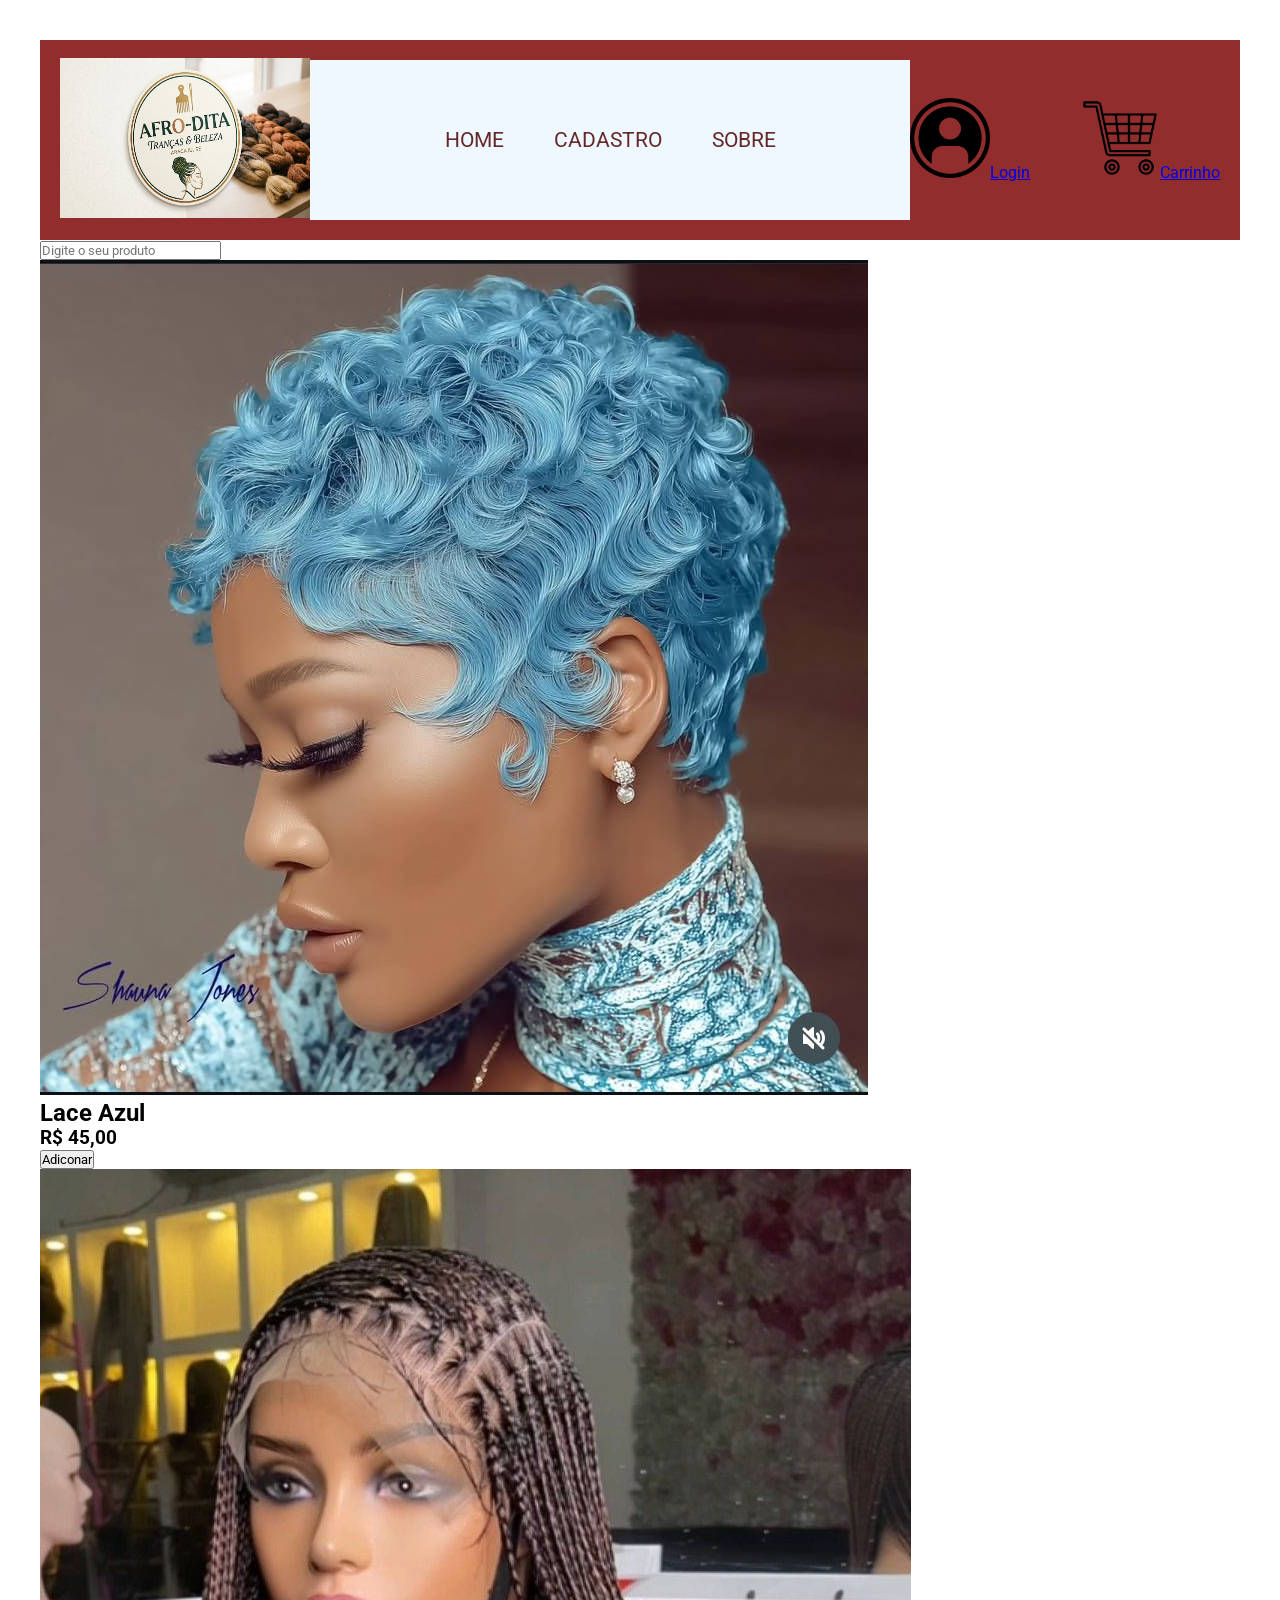
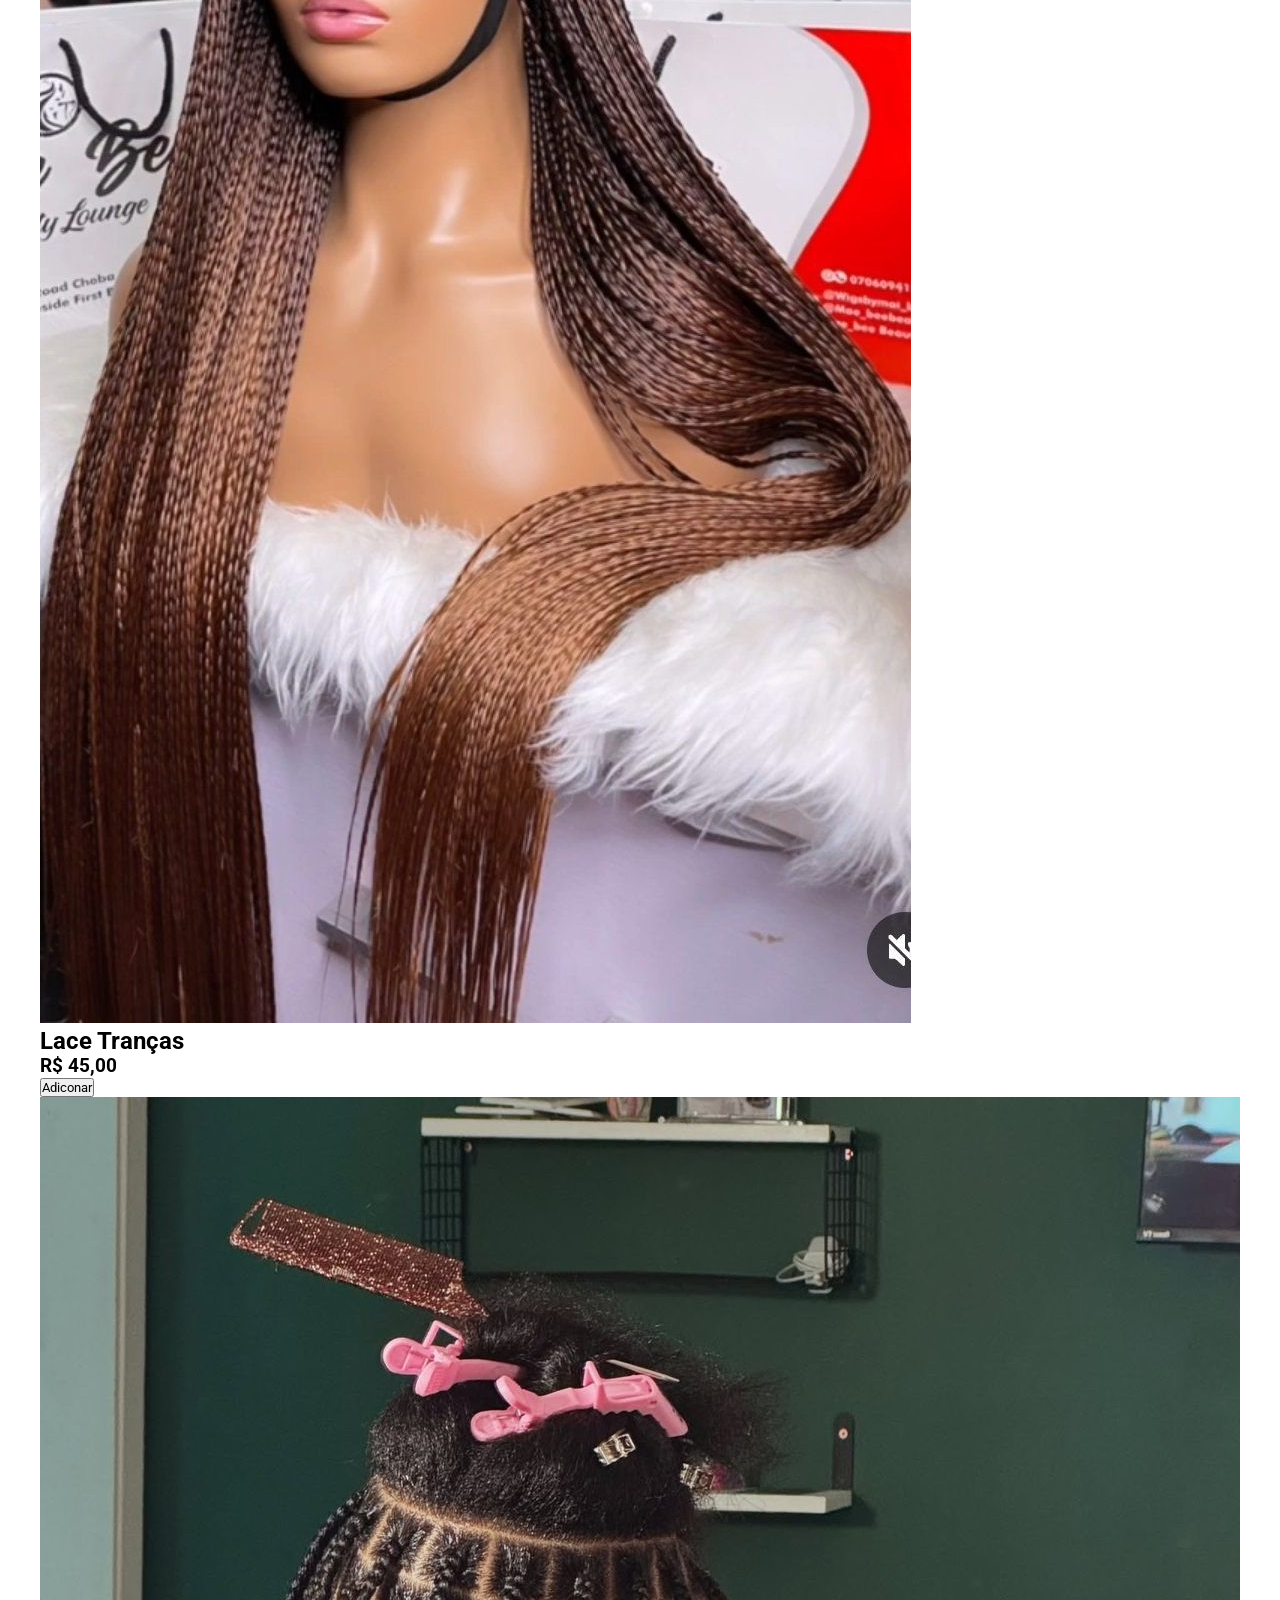
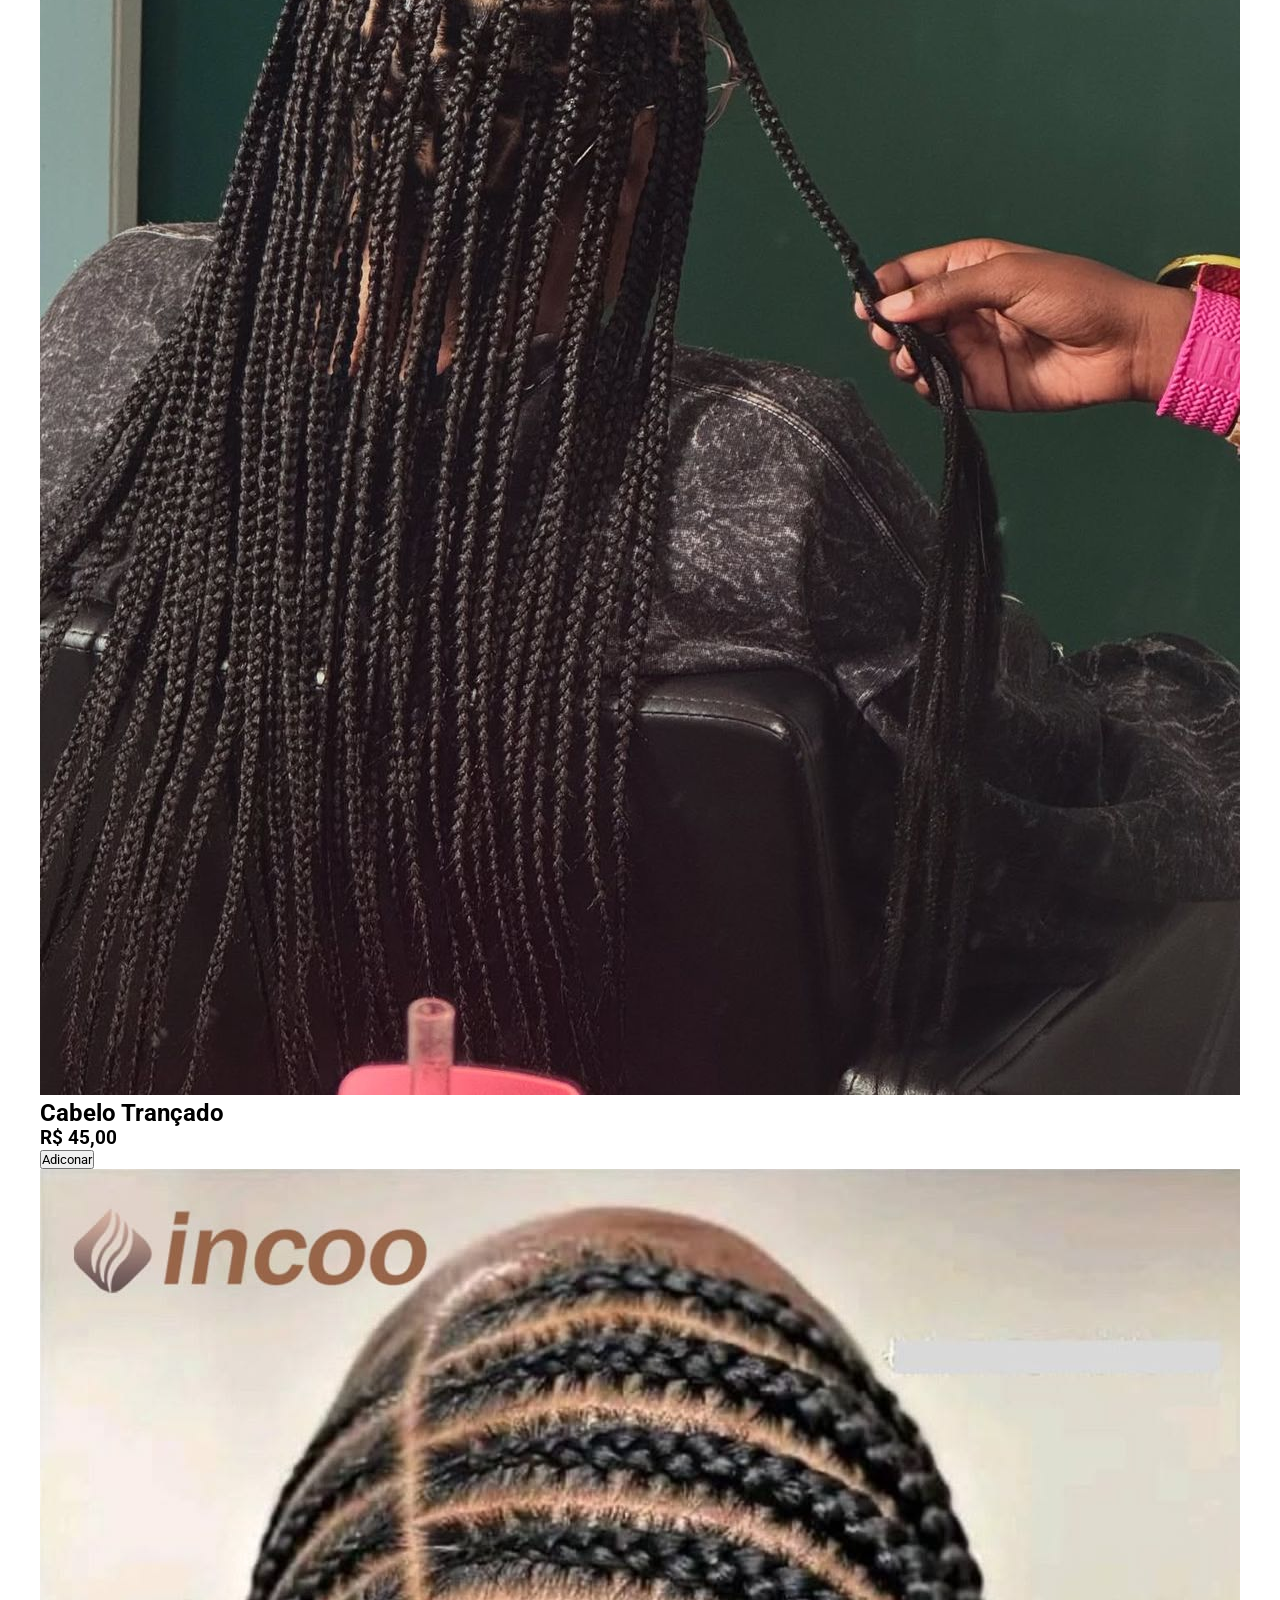
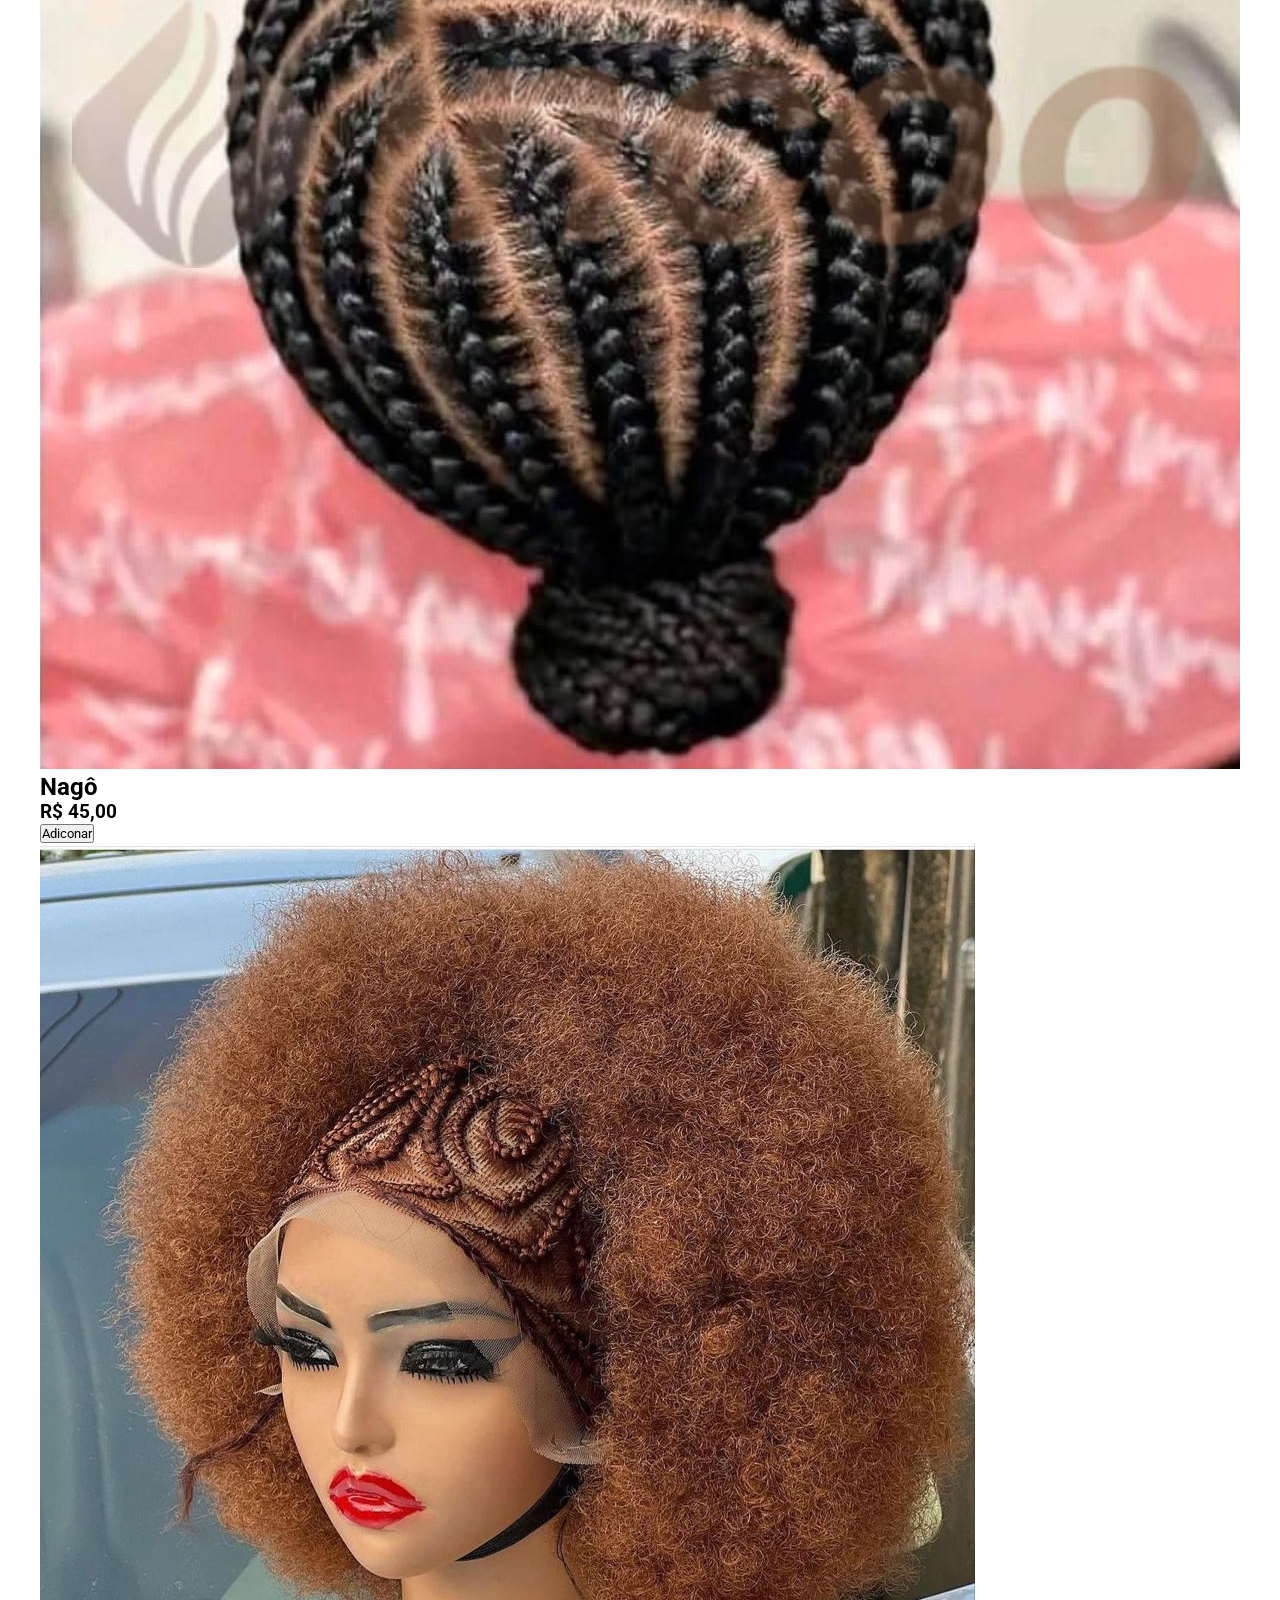
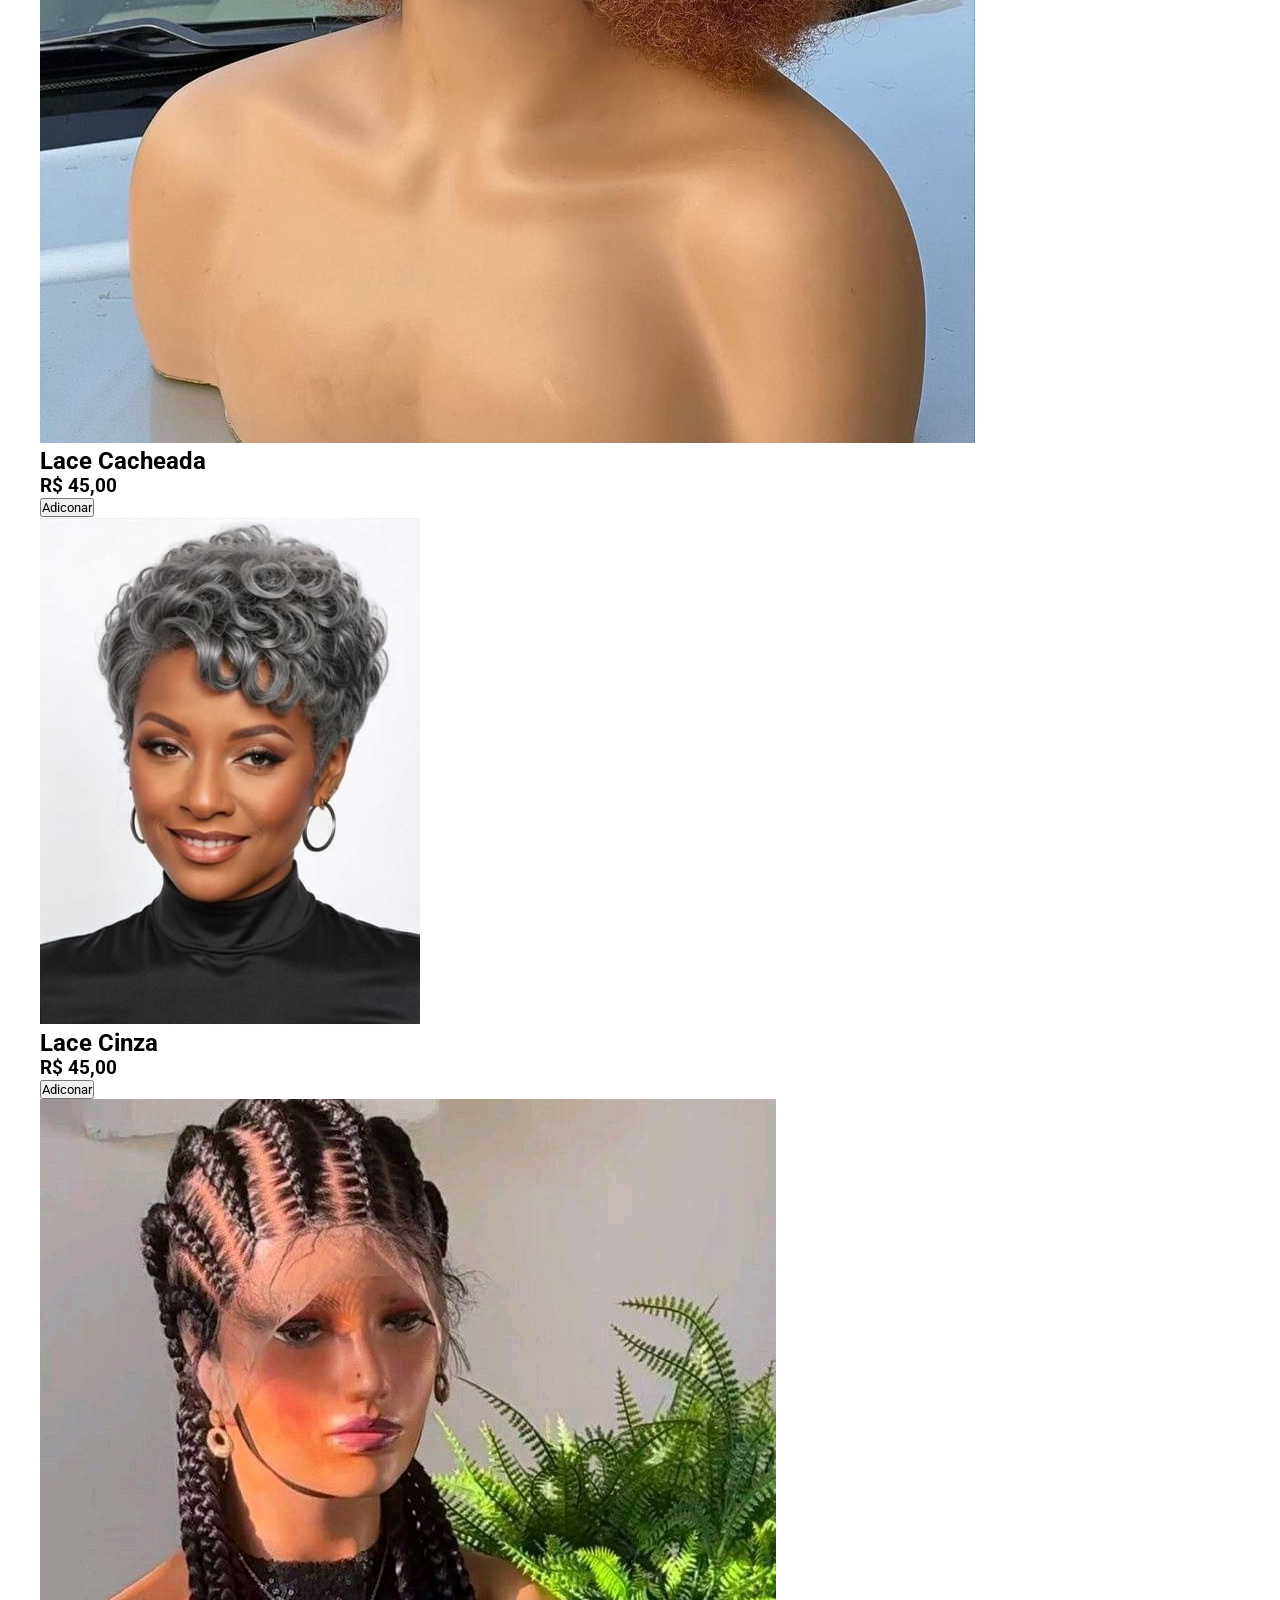
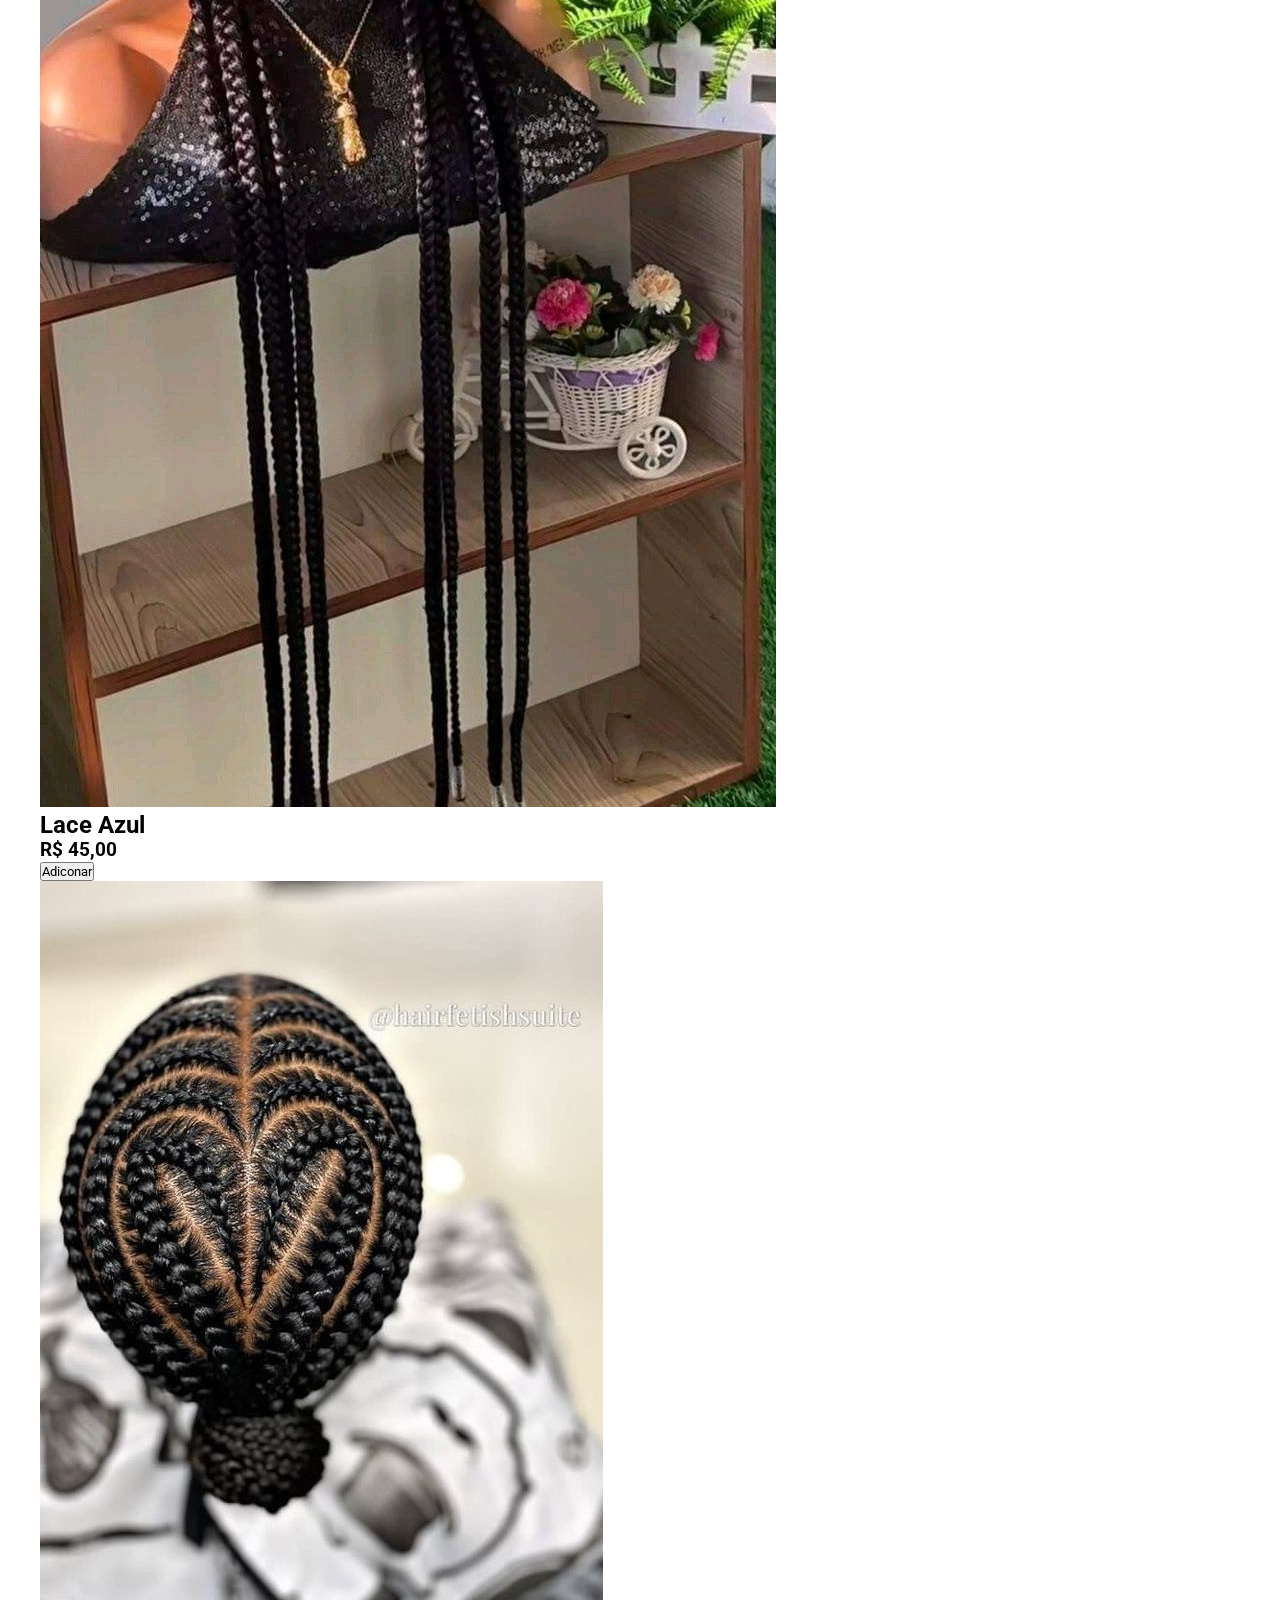
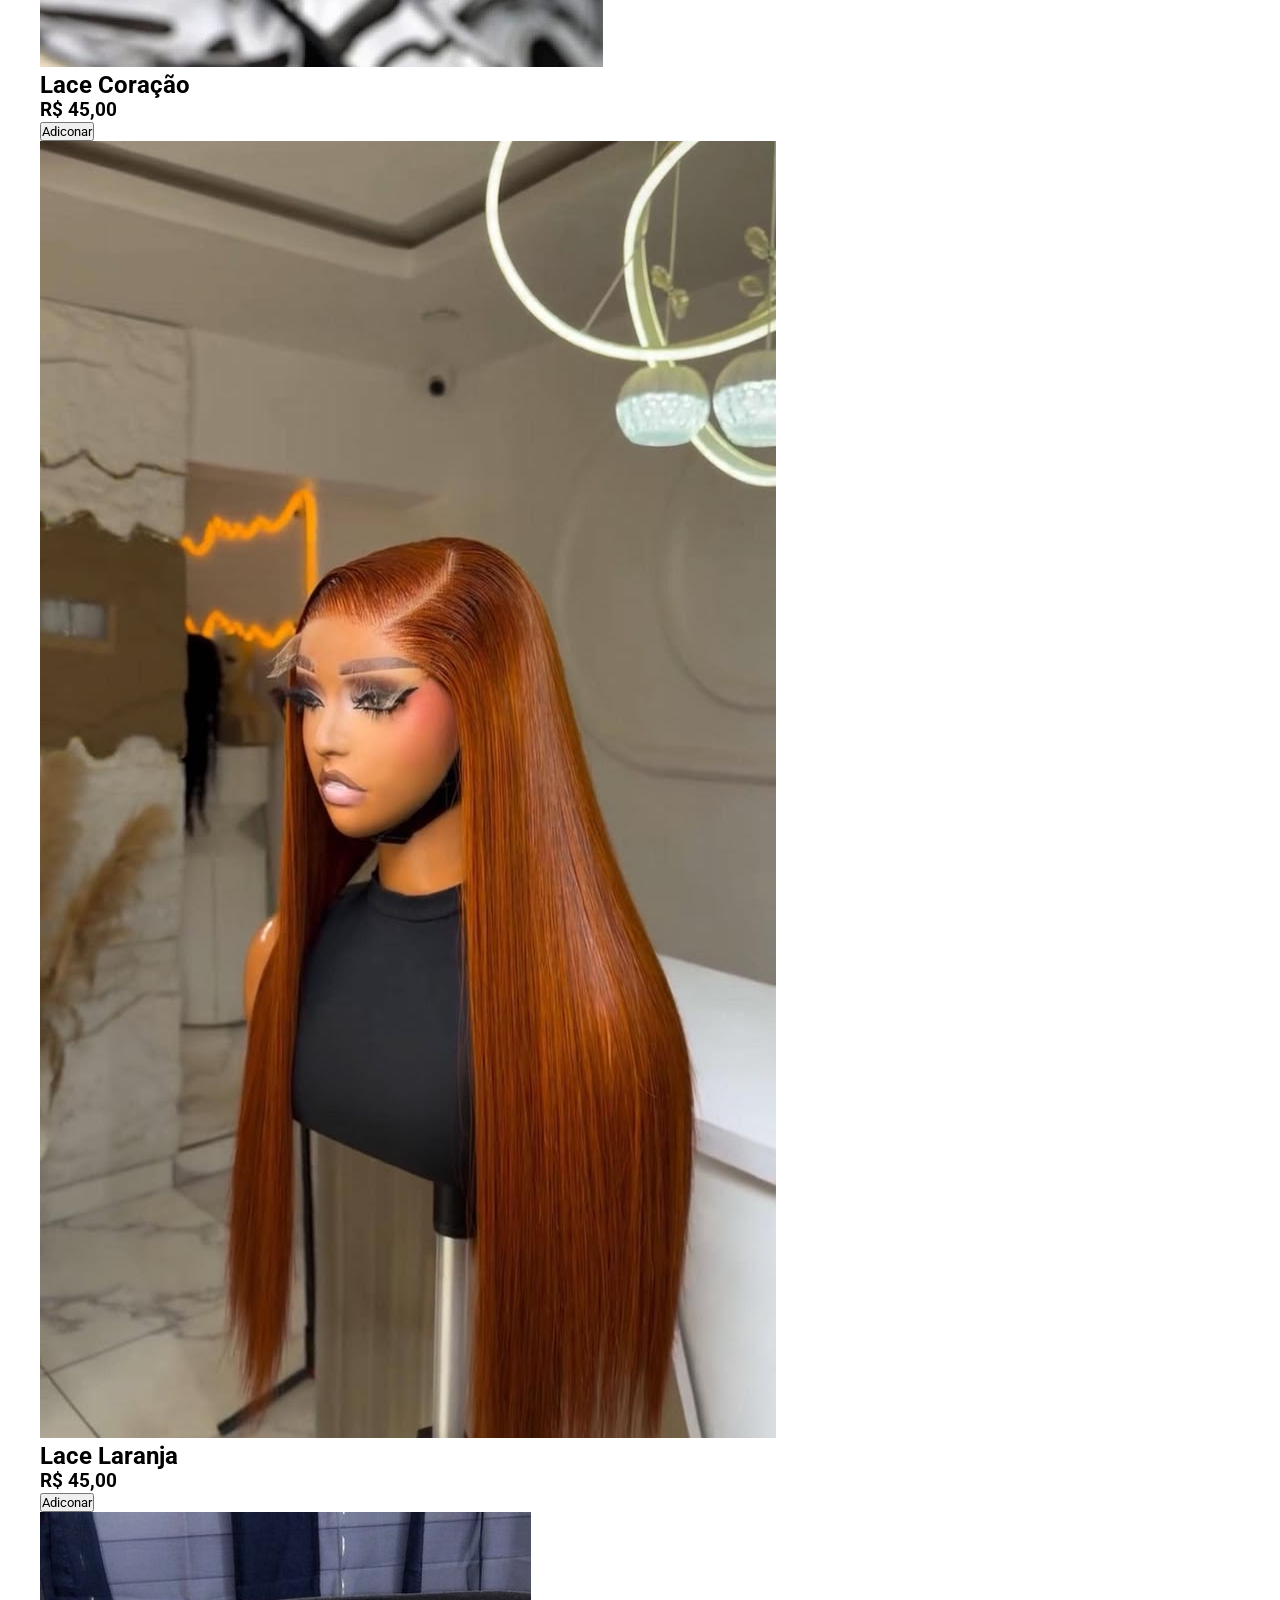
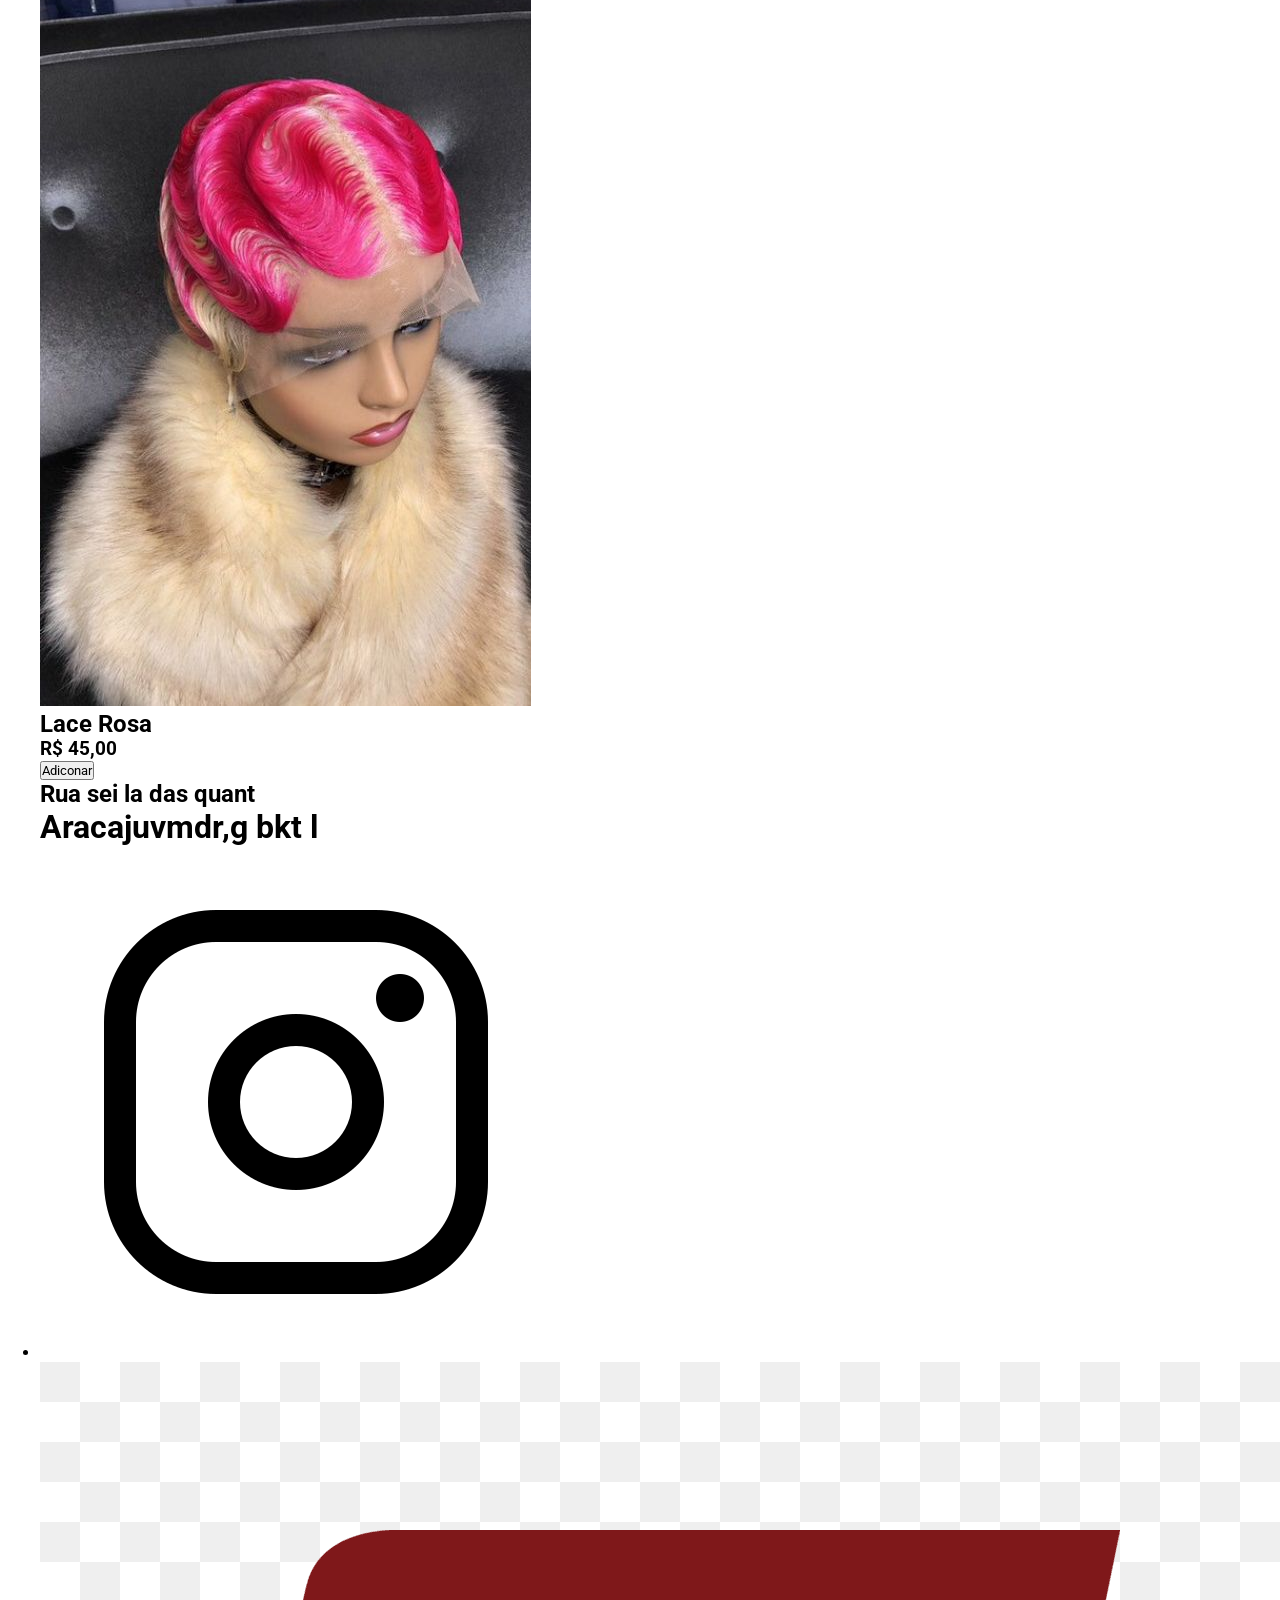
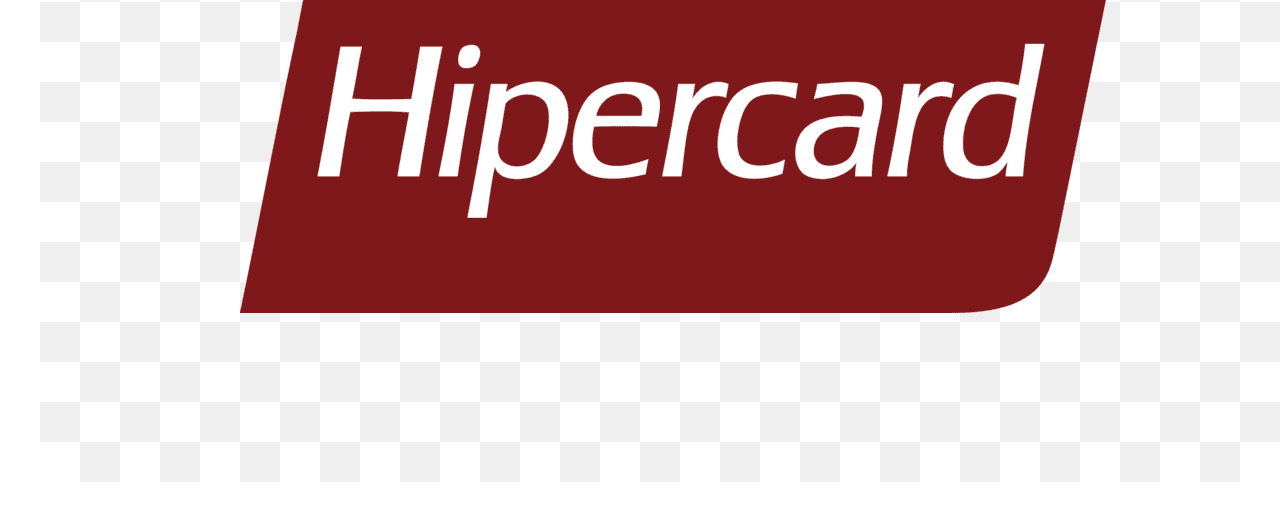
==== index.html @ ccd0b3cb "Atualizado" ====
<!DOCTYPE html>
<html lang="pt-br">

<head>
    <meta charset="UTF-8">
    <meta name="viewport" content="width=device-width, initial-scale=1.0">
    <title>Loja Virtual</title>
    <link rel="shortcut icon" href="imagens/icones/favicon.ico" type="image/x-icon">
    <link rel="stylesheet" href="css/style_estrutura.css">
</head>

<body>
    <main id="geral">
        <header id="cabecalho">
            <div id="logo">
                <a href="index.html">
                    <img src="imagens/icones/logo.certa.jpg" alt="logo">
                </a>
            </div>

            <nav id="menu">
                <ul>

                    <li><a href="paginas/cadastro.html" class="link_menu"> Home</a></li>
                    <li><a href="paginas/cadastro.html" class="link_menu"> Cadastro</a></li>
                    <li><a href="paginas/sobre.html" class="link_menu"> Sobre</a></li>

                </ul>
            </nav>

            <div id="div-icones">
                <ul>
                    <li><a href="/paginas/login.html" class="link_icone"><img src="imagens/icones/login.png"
                                alt="">Login</a></li>
                    <li><a href="/paginas/carrinho.html" class="link_icone"><img src="imagens/icones/carrinho.png"
                                alt="">Carrinho</a></li>
                </ul>
            </div>
        </header>

        <section id="pesquisa">
            <input type="text" name="pesquisa" id="pesquisa" placeholder="Digite o seu produto">
        </section>

        <section id="cards">
            <div id="card">
                <img src="imagens/blueOne.jpg" alt="Lace Azul" class="img_card">

                <h2 class="tito_card">Lace Azul</h2>

                <h3 class="valor_card">
                    R$ 45,00
                </h3>

                <button class="btn_card">Adiconar</button>

            </div>

            <div id="card">
                <img src="imagens/braidOne.jpg" alt="Lace Tranças" class="img_card">

                <h2 class="tito_card">Lace Tranças</h2>

                <h3 class="valor_card">
                    R$ 45,00
                </h3>

                <button class="btn_card">Adiconar</button>

            </div>

            <div id="card">
                <img src="imagens/CabeloTrancado.jpg" alt="Cabelo Trançado" class="img_card">

                <h2 class="tito_card">Cabelo Trançado</h2>

                <h3 class="valor_card">
                    R$ 45,00
                </h3>

                <button class="btn_card">Adiconar</button>

            </div>

            <div id="card">
                <img src="imagens/cornrow.jpg" alt="Nagô" class="img_card">

                <h2 class="tito_card">Nagô</h2>

                <h3 class="valor_card">
                    R$ 45,00
                </h3>

                <button class="btn_card">Adiconar</button>

            </div>

            <div id="card">
                <img src="imagens/curlyOne.jpg" alt="Lace Cacheada" class="img_card">

                <h2 class="tito_card">Lace Cacheada</h2>

                <h3 class="valor_card">
                    R$ 45,00
                </h3>

                <button class="btn_card">Adiconar</button>

            </div>

            <div id="card">
                <img src="imagens/greyOne.jpg" alt="Lace Verde" class="img_card">

                <h2 class="tito_card">Lace Cinza</h2>

                <h3 class="valor_card">
                    R$ 45,00
                </h3>

                <button class="btn_card">Adiconar</button>

            </div>

            <div id="card">
                <img src="imagens/HairStyleOne.jpg" alt="Lace Penteado" class="img_card">

                <h2 class="tito_card">Lace Azul</h2>

                <h3 class="valor_card">
                    R$ 45,00
                </h3>

                <button class="btn_card">Adiconar</button>

            </div>

            <div id="card">
                <img src="imagens/heart.jpg" alt="Lace Coração" class="img_card">

                <h2 class="tito_card">Lace Coração</h2>

                <h3 class="valor_card">
                    R$ 45,00
                </h3>

                <button class="btn_card">Adiconar</button>

            </div>

            <div id="card">
                <img src="imagens/orangeOne.jpg" alt="Lace Laranja" class="img_card">

                <h2 class="tito_card">Lace Laranja</h2>

                <h3 class="valor_card">
                    R$ 45,00
                </h3>

                <button class="btn_card">Adiconar</button>

            </div>

            <div id="card">
                <img src="imagens/pinkOne.jpg" alt="Lace Rosa" class="img_card">

                <h2 class="tito_card">Lace Rosa</h2>

                <h3 class="valor_card">
                    R$ 45,00
                </h3>

                <button class="btn_card">Adiconar</button>

            </div>
        </section>

        <footer id="rodape">
            <div id="dadosloja">
                <h2>Rua sei la das quant</h2>
                <h1>Aracajuvmdr,g bkt l</h1>
            </div>

            <div id="icones-sociais">
                <ul>
                    <li><a href="https://www.instagram.com/"></a><img src="imagens/icones/instagram.png"
                            alt="ícone instagram"></li>

                </ul>
            </div>

            <div id="div-cartoes">
                <img src="imagens/icones/hipercard.png" alt="Hipercard">
            </div>

        </footer>
    </main>
</body>

</html>
---- css/style_estrutura.css ----
@import url('https://fonts.googleapis.com/css2?family=Roboto:ital,wght@0,100..900;1,100..900&display=swap');


*{
    margin: 0px;
    padding: 0px;
    box-sizing: border-box;
    font-family: roboto;
}

:root{
    --cor_principal: #912d2d;
    --cor_botao_01: #ffe4cb;
    --cor_lnk_menu: #642929;
    --cor_rosa: #ff1b60;
}

#geral{
    margin: 20px;
    padding: 20px;

}

#cabecalho{
    width: 100%;
    height: 200px;
    background-color: var(--cor_principal);
    padding: 5px;
    display: flex;
    justify-content: center;
    align-items: center;
}
#logo img{
    width: 250px;
    height: 160px;
}

#menu{
    background-color: aliceblue;
    width: 600px;
    height: 160px;
    display: flex;
    align-items: center;
    justify-content: center;
}
/*CONFIGURANDO OS LI DO UL DO
 CABEÇALHO NA HORIZONTAL*/
#cabecalho ul {
    display: flex;
    list-style: none;
    gap: 50px;
}

/*CONFIGURANDO OS TAMANHOS DOS ÍCONES*/
#div-icones img{
    width: 80px;
    height: 80px;
}

/*FORMATANDO OS MENUS*/
#menu a:link{
    font-size: 1.3em;
    text-transform: uppercase;
    text-decoration: none;
    color: var(--cor_lnk_menu);

}

#menu a:visited{
    font-size: 1.3em;
    text-transform: uppercase;
    text-decoration: none;
    color: var(--cor_lnk_menu);

}

#menu a:hover{
    font-size: 1.3em;
    text-transform: uppercase ;
    text-decoration: none;
    color: var(--cor_botao_01);
}

#menu a:active{
    font-size: 1.3em;
    text-transform: uppercase ;
    text-decoration: none;
    color: var(--cor_rosa);
}
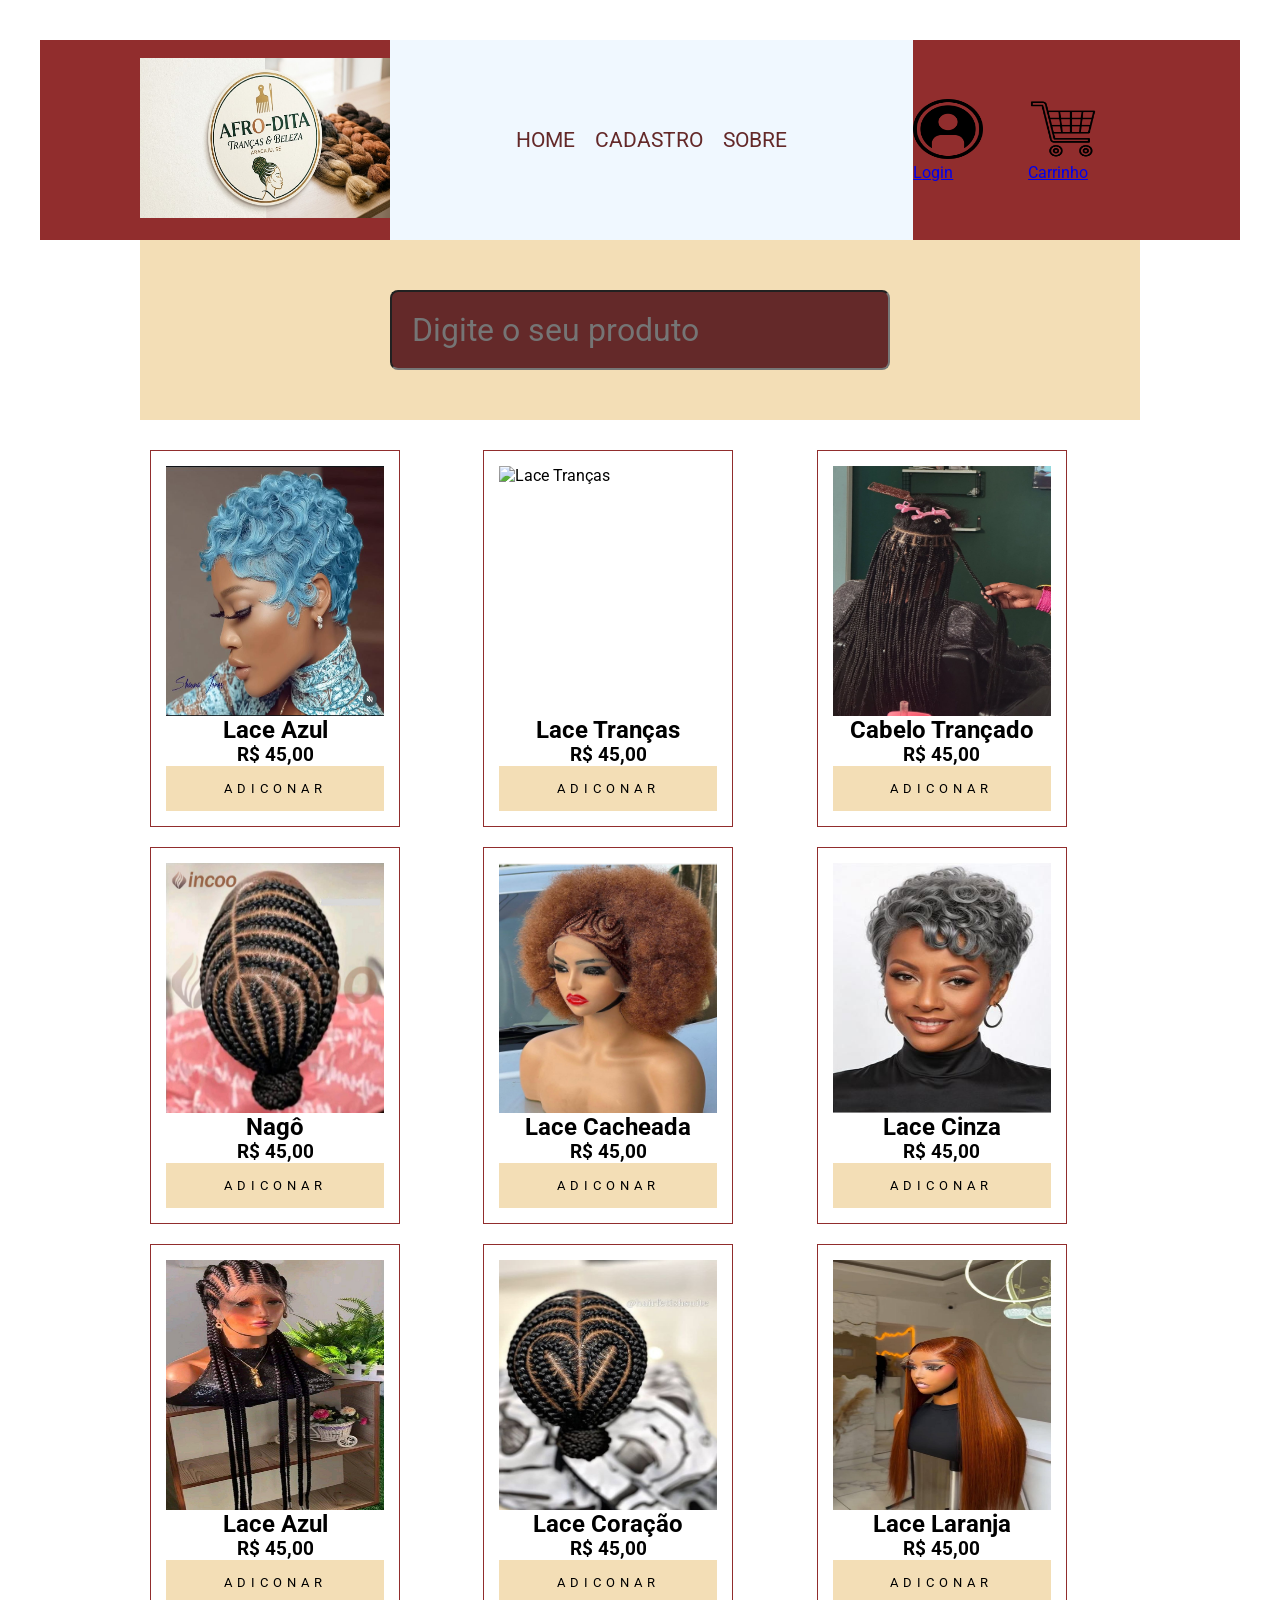
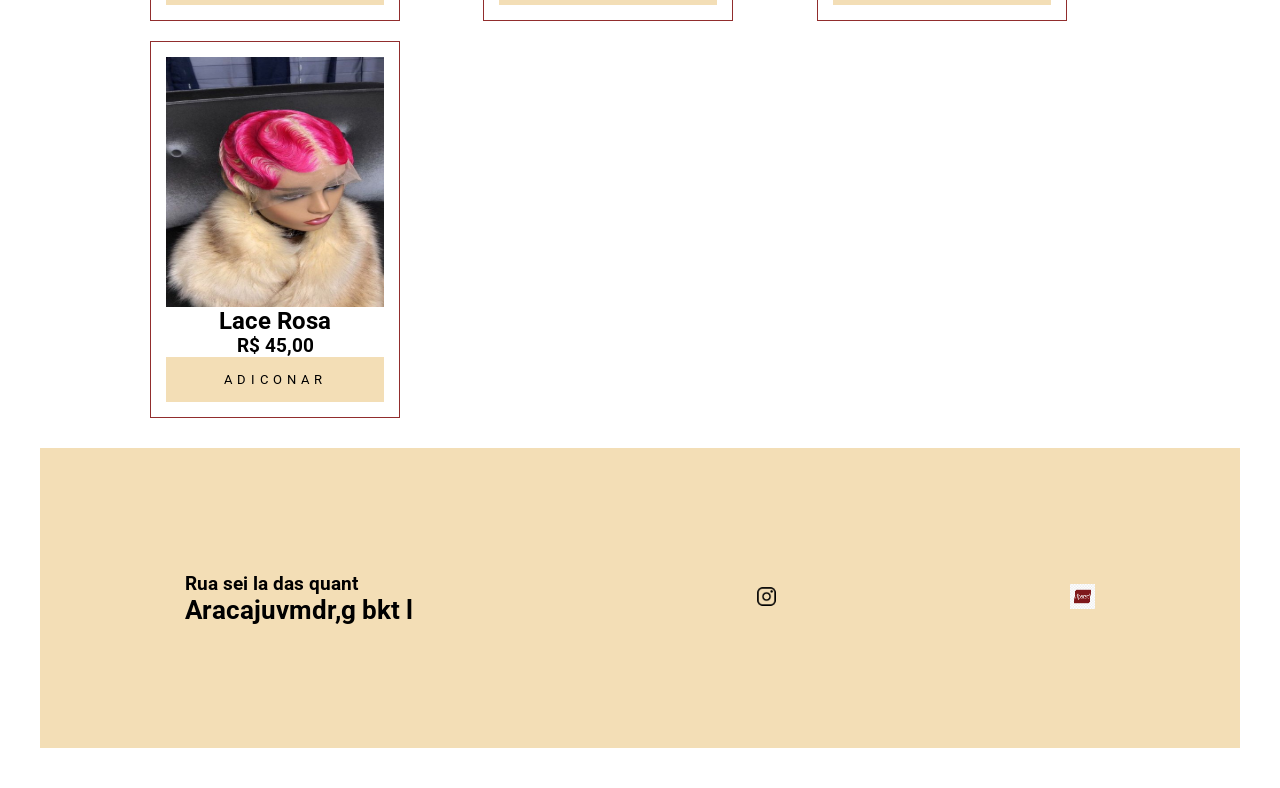
==== commit 881723c9: "Comitado" ====
--- a/index.html
+++ b/index.html
@@ -7,6 +7,9 @@
     <title>Loja Virtual</title>
     <link rel="shortcut icon" href="imagens/icones/favicon.ico" type="image/x-icon">
     <link rel="stylesheet" href="css/style_estrutura.css">
+
+    <script src="js/carrega_produto.js" type="module" defer></script>
+
 </head>
 
 <body>
@@ -43,7 +46,7 @@
         </section>
 
         <section id="cards">
-            <div id="card">
+            <div class="card">
                 <img src="imagens/blueOne.jpg" alt="Lace Azul" class="img_card">
 
                 <h2 class="tito_card">Lace Azul</h2>
@@ -56,8 +59,8 @@
 
             </div>
 
-            <div id="card">
-                <img src="imagens/braidOne.jpg" alt="Lace Tranças" class="img_card">
+            <div class="card">
+                <img src="imagens/braclassOne.jpg" alt="Lace Tranças" class="img_card">
 
                 <h2 class="tito_card">Lace Tranças</h2>
 
@@ -69,7 +72,7 @@
 
             </div>
 
-            <div id="card">
+            <div class="card">
                 <img src="imagens/CabeloTrancado.jpg" alt="Cabelo Trançado" class="img_card">
 
                 <h2 class="tito_card">Cabelo Trançado</h2>
@@ -82,7 +85,7 @@
 
             </div>
 
-            <div id="card">
+            <div class="card">
                 <img src="imagens/cornrow.jpg" alt="Nagô" class="img_card">
 
                 <h2 class="tito_card">Nagô</h2>
@@ -95,7 +98,7 @@
 
             </div>
 
-            <div id="card">
+            <div class="card">
                 <img src="imagens/curlyOne.jpg" alt="Lace Cacheada" class="img_card">
 
                 <h2 class="tito_card">Lace Cacheada</h2>
@@ -108,7 +111,7 @@
 
             </div>
 
-            <div id="card">
+            <div class="card">
                 <img src="imagens/greyOne.jpg" alt="Lace Verde" class="img_card">
 
                 <h2 class="tito_card">Lace Cinza</h2>
@@ -121,7 +124,7 @@
 
             </div>
 
-            <div id="card">
+            <div class="card">
                 <img src="imagens/HairStyleOne.jpg" alt="Lace Penteado" class="img_card">
 
                 <h2 class="tito_card">Lace Azul</h2>
@@ -134,7 +137,7 @@
 
             </div>
 
-            <div id="card">
+            <div class="card">
                 <img src="imagens/heart.jpg" alt="Lace Coração" class="img_card">
 
                 <h2 class="tito_card">Lace Coração</h2>
@@ -147,7 +150,7 @@
 
             </div>
 
-            <div id="card">
+            <div class="card">
                 <img src="imagens/orangeOne.jpg" alt="Lace Laranja" class="img_card">
 
                 <h2 class="tito_card">Lace Laranja</h2>
@@ -160,7 +163,7 @@
 
             </div>
 
-            <div id="card">
+            <div class="card">
                 <img src="imagens/pinkOne.jpg" alt="Lace Rosa" class="img_card">
 
                 <h2 class="tito_card">Lace Rosa</h2>
--- a/css/style_estrutura.css
+++ b/css/style_estrutura.css
@@ -1,90 +1,200 @@
 @import url('https://fonts.googleapis.com/css2?family=Roboto:ital,wght@0,100..900;1,100..900&display=swap');
 
 
-*{
+* {
     margin: 0px;
     padding: 0px;
     box-sizing: border-box;
     font-family: roboto;
 }
 
-:root{
+:root {
     --cor_principal: #912d2d;
     --cor_botao_01: #ffe4cb;
     --cor_lnk_menu: #642929;
     --cor_rosa: #ff1b60;
-}
-
-#geral{
+    --cor_suave: #f3deb6;
+}
+
+#geral {
     margin: 20px;
     padding: 20px;
-
-}
-
-#cabecalho{
+    display: flex;
+    /*Tirar para testar o que acootece*/
+    flex-direction: column;
+    justify-content: center;
+    align-items: center;
+}
+
+#cabecalho {
     width: 100%;
     height: 200px;
     background-color: var(--cor_principal);
-    padding: 5px;
-    display: flex;
-    justify-content: center;
-    align-items: center;
-}
-#logo img{
+    padding: 5px 100px;
+    display: flex;
+    justify-content: space-between;
+    align-items: center;
+}
+
+#logo img {
     width: 250px;
     height: 160px;
 }
 
-#menu{
+#menu {
     background-color: aliceblue;
     width: 600px;
-    height: 160px;
-    display: flex;
-    align-items: center;
-    justify-content: center;
-}
+    height: 200px;
+    display: flex;
+    align-items: center;
+    justify-content: center;
+}
+
 /*CONFIGURANDO OS LI DO UL DO
  CABEÇALHO NA HORIZONTAL*/
 #cabecalho ul {
     display: flex;
     list-style: none;
-    gap: 50px;
+    gap: 20px;
 }
 
 /*CONFIGURANDO OS TAMANHOS DOS ÍCONES*/
-#div-icones img{
-    width: 80px;
+#div-icones img {
+    width: 70px;
+    height: 60px;
+}
+
+/*FORMATANDO OS MENUS*/
+#menu a:link {
+    font-size: 1.3em;
+    text-transform: uppercase;
+    text-decoration: none;
+    color: var(--cor_lnk_menu);
+
+}
+
+#menu a:visited {
+    font-size: 1.3em;
+    text-transform: uppercase;
+    text-decoration: none;
+    color: var(--cor_lnk_menu);
+
+}
+
+#menu a:hover {
+    font-size: 1.3em;
+    text-transform: uppercase;
+    text-decoration: none;
+    color: var(--cor_botao_01);
+}
+
+
+#menu a:active {
+    font-size: 1.3em;
+    text-transform: uppercase;
+    text-decoration: none;
+    color: var(--cor_rosa);
+}
+
+#pesquisa {
+    background-color: var(--cor_suave);
+    width: 1000px;
+    height: 180px;
+    display: flex;
+    align-items: center;
+    justify-content: center;
+
+}
+
+#pesquisa input {
+    width: 500px;
     height: 80px;
-}
-
-/*FORMATANDO OS MENUS*/
-#menu a:link{
-    font-size: 1.3em;
-    text-transform: uppercase;
-    text-decoration: none;
-    color: var(--cor_lnk_menu);
-
-}
-
-#menu a:visited{
-    font-size: 1.3em;
-    text-transform: uppercase;
-    text-decoration: none;
-    color: var(--cor_lnk_menu);
-
-}
-
-#menu a:hover{
-    font-size: 1.3em;
-    text-transform: uppercase ;
-    text-decoration: none;
-    color: var(--cor_botao_01);
-}
-
-#menu a:active{
-    font-size: 1.3em;
-    text-transform: uppercase ;
-    text-decoration: none;
-    color: var(--cor_rosa);
-}
-
+    padding: 20px;
+    border-radius: 8px;
+    font-size: 2em;
+    background-color: var(--cor_lnk_menu);
+}
+
+#cards {
+    width: 1000px;
+    min-height: 600px;
+    margin: 20px 0px;
+    padding: 10px;
+    display: grid;
+    grid-template-columns: repeat(auto-fit, minmax(250px, 1fr));
+    gap: 20px;
+
+}
+
+.card {
+    width: 250px;
+    min-height: 250px;
+    border: solid 1px var(--cor_principal);
+    padding: 15px;
+    display: flex;
+    flex-direction: column;
+    align-items: center;
+    justify-content: center;
+
+}
+
+.card:hover {
+    transform: translatey(-10px);
+}
+
+.car h2{
+    text-transform: uppercase;
+    letter-spacing: 5px;
+    margin: 10px 0px;
+
+}
+
+.car h3 {
+    margin: 20px 0px;
+
+}
+
+.card button {
+    width: 100%;
+    height: 45px;
+    text-transform: uppercase;
+    letter-spacing: 5px;
+    border: none;
+    background-color: var(--cor_suave);
+    cursor: pointer;
+}
+
+.card img {
+    width: 100%;
+    height: 250px;
+}
+#rodape{
+    width: 100% ; 
+    height: 300px;
+    background-color: var(--cor_suave);
+    display: flex;
+    align-items: center;
+    justify-content: space-around;
+
+ }
+
+ #dadosloja{
+    font-size: 0.8em;
+ }
+
+ #icones-sociais ul{
+    list-style: none;
+
+ }
+
+ #icones-sociais img{
+    width: 25px;
+    height: 25px;
+    margin-left: 50px;
+ }
+
+ #div-cartoes img{
+    width: 25px;
+    height: 25px;
+ }
+
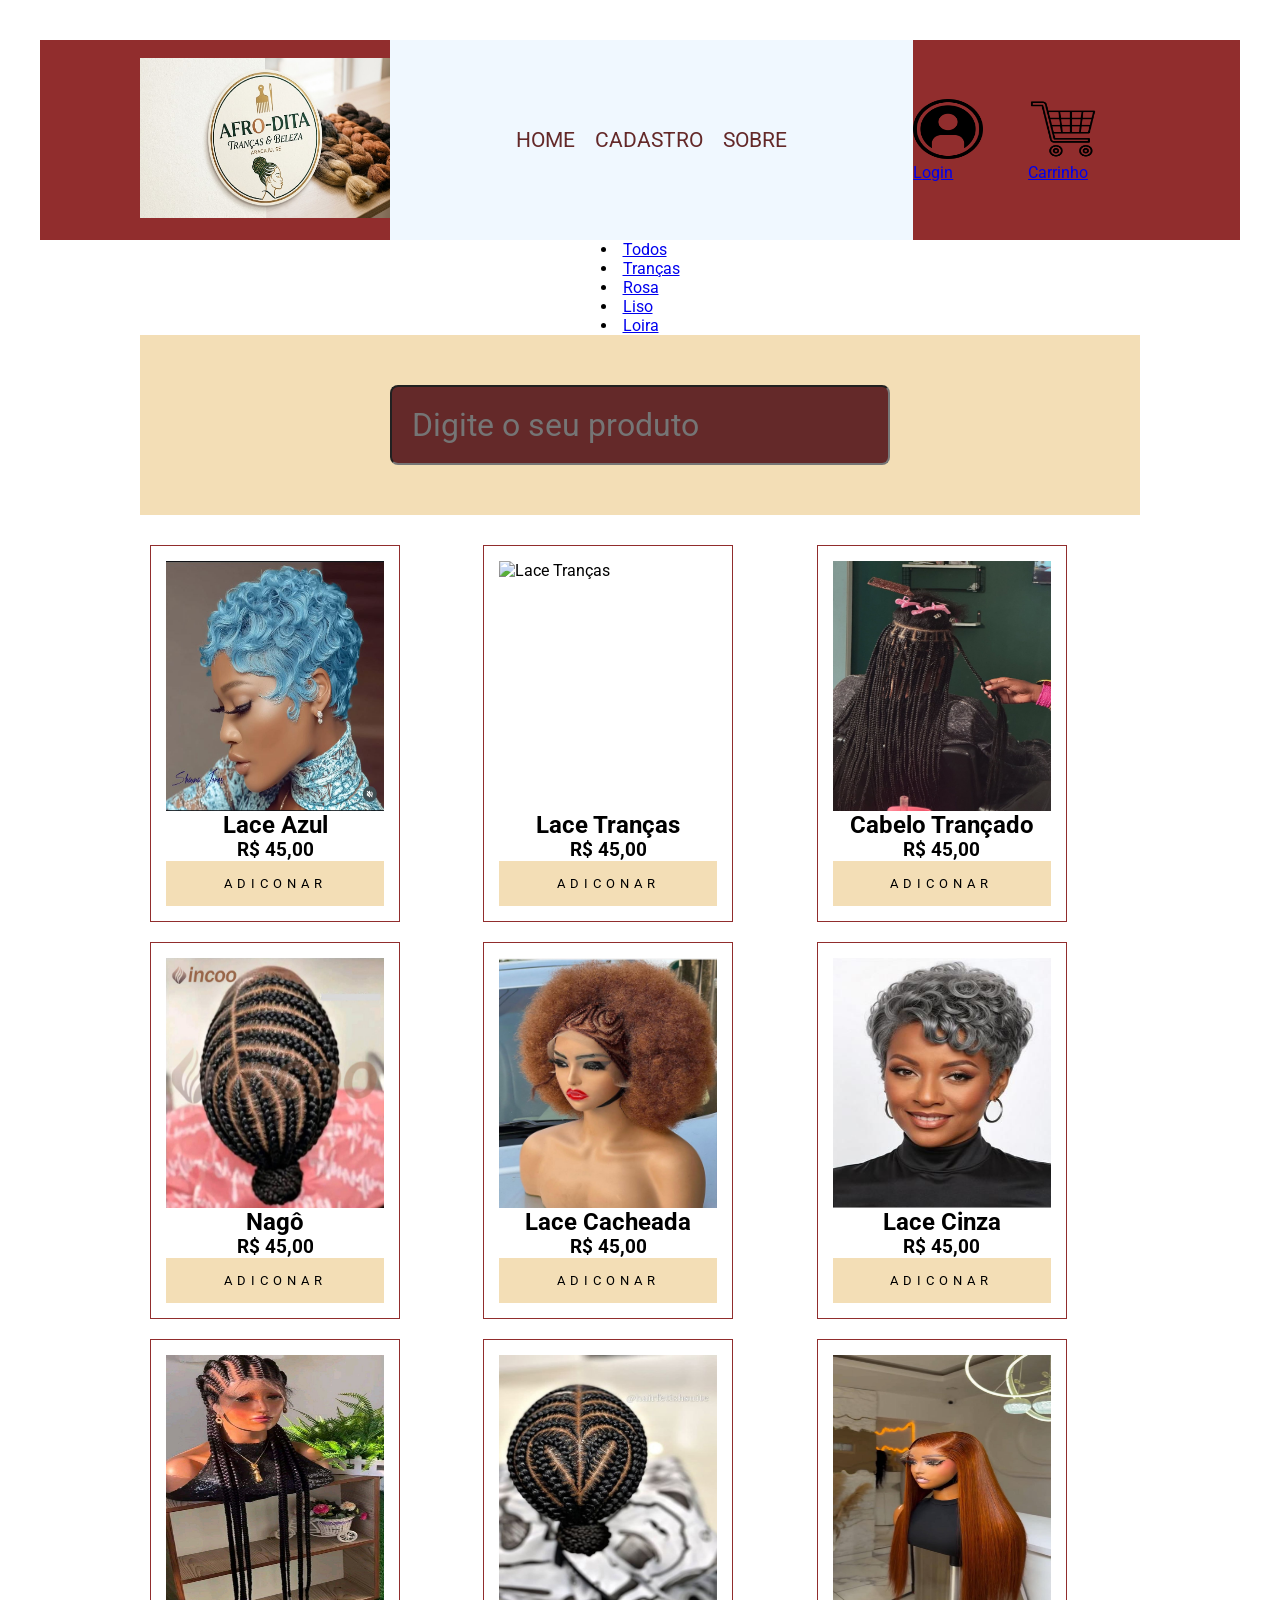
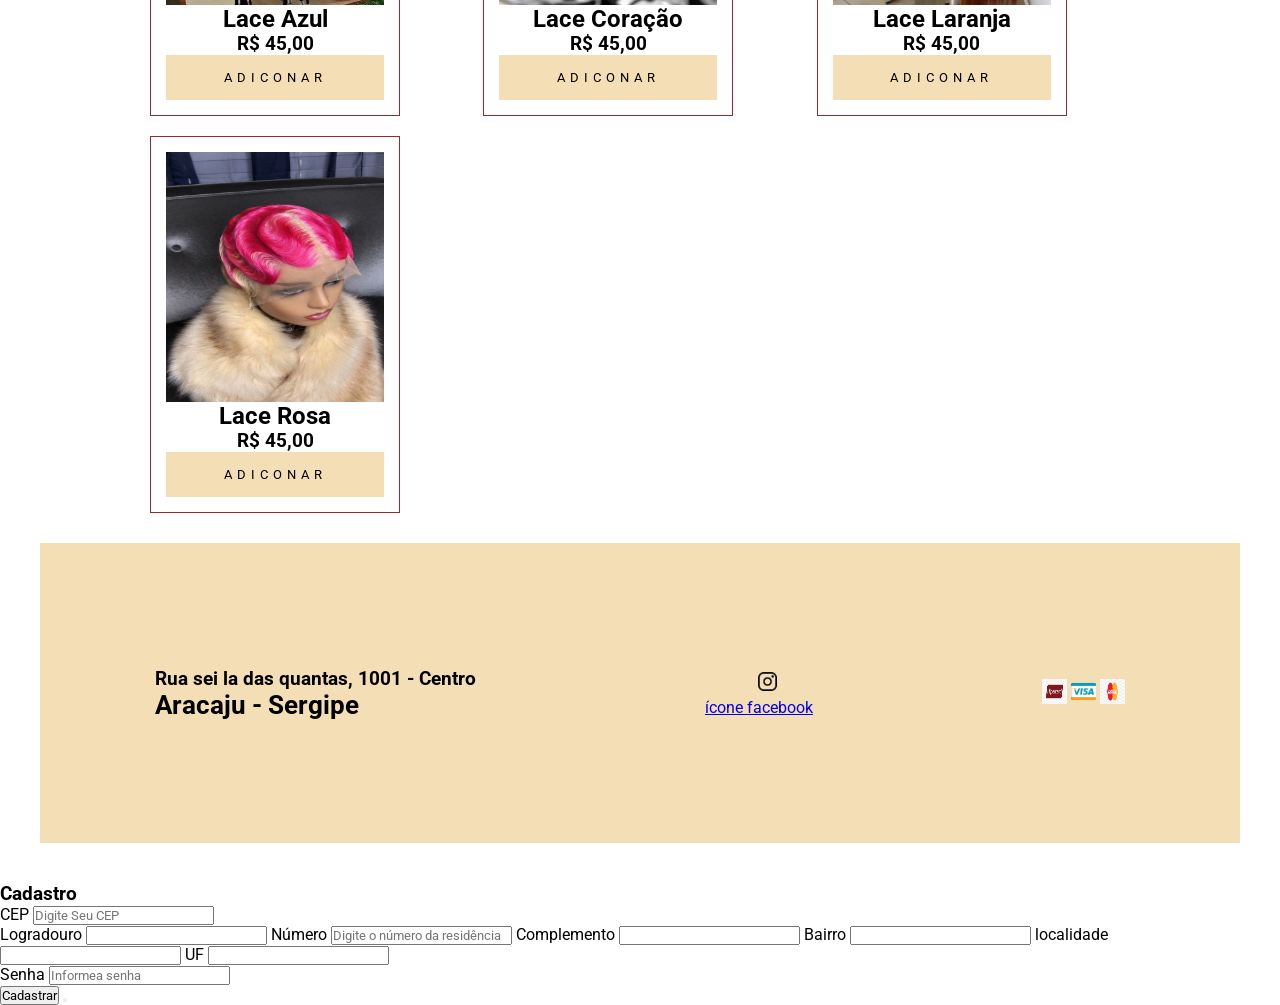
==== commit c7f3462b: "Commit" ====
--- a/index.html
+++ b/index.html
@@ -24,10 +24,9 @@
             <nav id="menu">
                 <ul>
 
-                    <li><a href="paginas/cadastro.html" class="link_menu"> Home</a></li>
+                    <li><a href="index.html" class="link_menu"> Home</a></li>
                     <li><a href="paginas/cadastro.html" class="link_menu"> Cadastro</a></li>
                     <li><a href="paginas/sobre.html" class="link_menu"> Sobre</a></li>
-
                 </ul>
             </nav>
 
@@ -41,6 +40,14 @@
             </div>
         </header>
 
+        <nav id="nav-secoes">
+            <li><a href="#" class="lnk-secao">Todos </a></li>
+            <li><a href="#" class="lnk-secao"> Tranças</a></li>
+            <li><a href="#" class="lnk-secao">Rosa</a></li>
+            <li><a href="#" class="lnk-secao">Liso</a></li>
+            <li><a href="#" class="lnk-secao">Loira</a></li>
+        </nav>
+
         <section id="pesquisa">
             <input type="text" name="pesquisa" id="pesquisa" placeholder="Digite o seu produto">
         </section>
@@ -179,24 +186,72 @@
 
         <footer id="rodape">
             <div id="dadosloja">
-                <h2>Rua sei la das quant</h2>
-                <h1>Aracajuvmdr,g bkt l</h1>
+                <h2>Rua sei la das quantas, 1001 - Centro</h2>
+                <h1>Aracaju - Sergipe</h1>
             </div>
 
             <div id="icones-sociais">
                 <ul>
                     <li><a href="https://www.instagram.com/"></a><img src="imagens/icones/instagram.png"
                             alt="ícone instagram"></li>
+                    <li><a href="imagens/icones/facebook.png">ícone facebook</a></li>
 
                 </ul>
             </div>
 
             <div id="div-cartoes">
                 <img src="imagens/icones/hipercard.png" alt="Hipercard">
+                <img src="imagens/icones/visa.png" alt="Visa">
+                <img src="imagens/icones/master_card.png" alt="Mastercard">
             </div>
 
         </footer>
     </main>
 </body>
 
-</html>+</html>
+
+<section id="formulario">
+    <h3>Cadastro</h3>
+
+    <form id="form-pessoa">
+
+        <label for="cep">CEP</label>
+        <input type="text" name="cep" id="cep" class="input02" required maxlength="9"
+            placeholder="Digite Seu CEP">
+
+        <div id="div-dados-endereco" class="oculto">
+            <label for="logradouro">Logradouro</label>
+            <input type="text" name="logradouro" id="logradouro" class="input01">
+
+            <label for="num-residencia">Número</label>
+            <input type="text" name="logradouro" id="logradouro" class="input02" maxlength="10"
+                placeholder="Digite o número da residência" required>
+
+            <label for="complemento-end">Complemento</label>
+            <input type="text" name="complemento-end" id="complemento-end" class="input01">
+
+            <label for="bairro">Bairro</label>
+            <input type="text" name="bairro" id="bairro" class="input01">
+
+            <label for="localidade">localidade</label>
+            <input type="text" name="localidade" id="localidade" class="input01">
+
+            <label for="uf">UF</label>
+            <input type="text" name="uf" id="uf" class="input02">
+
+        </div>
+
+        <label for="senha"> Senha </label>
+        <input type="password" name="senha" id="senha" class="input02" required maxlength="6"
+            placeholder="Informea senha">
+
+        <div id="div-btns">
+            <button type="submit" id="btn-add"> Cadastrar </button>
+            <button type="reset"></button>
+        </div>
+
+        </div>
+
+    </form>
+</section>
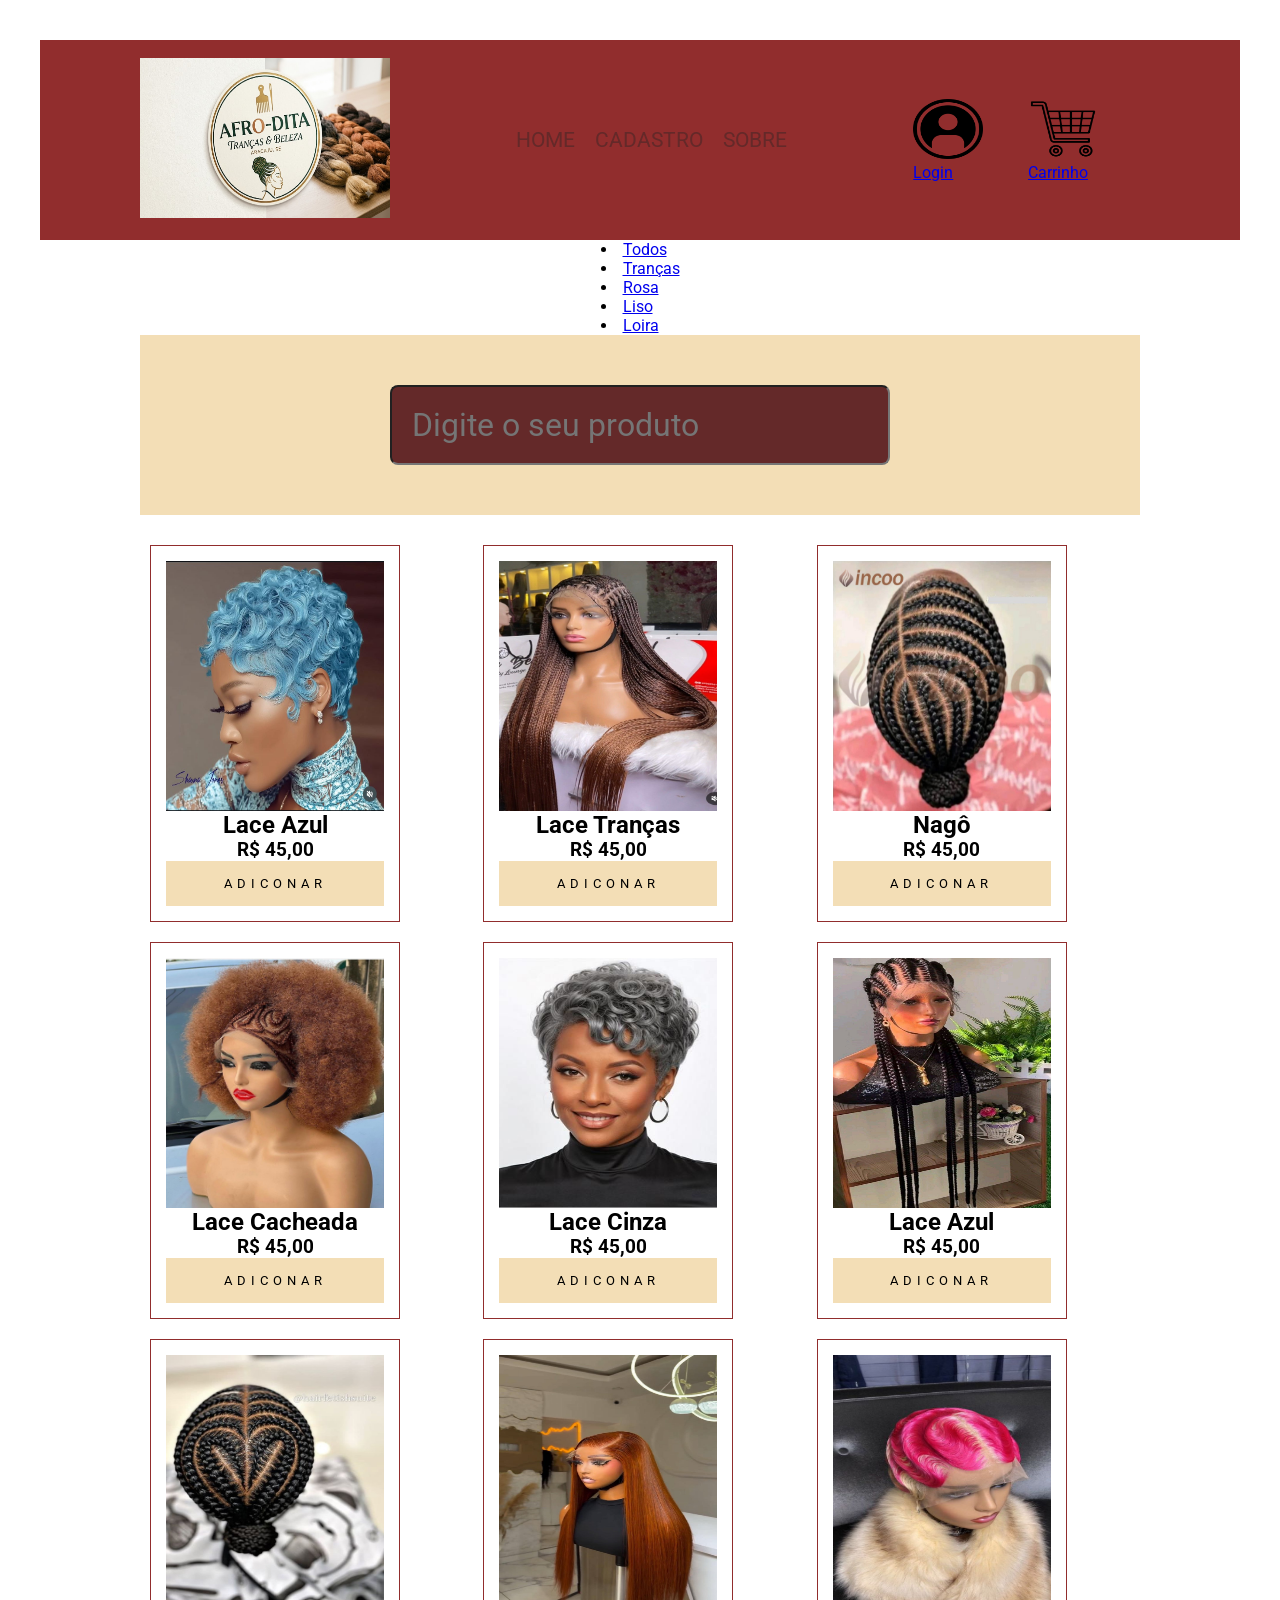
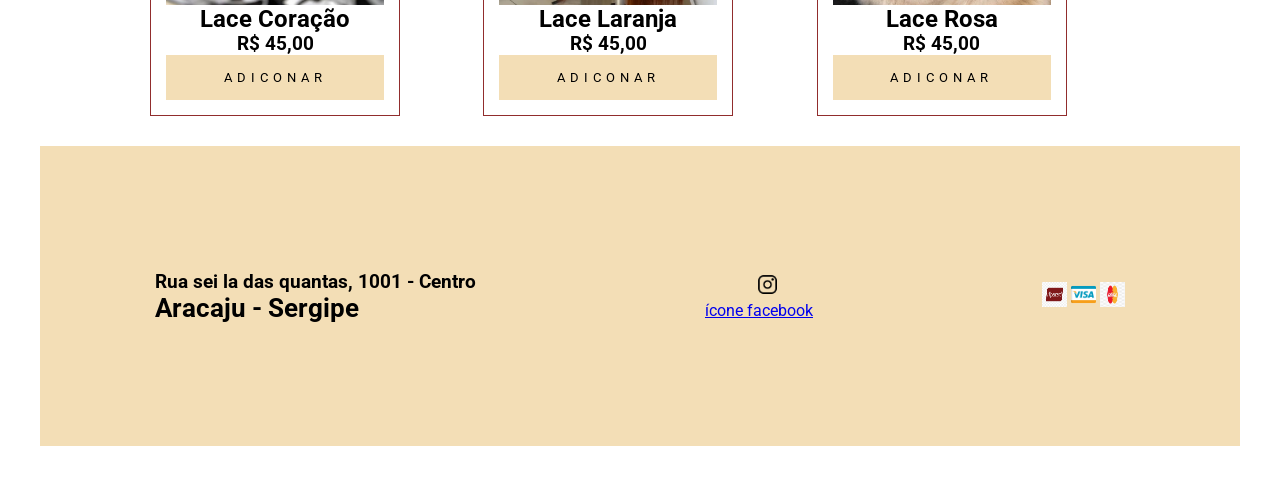
==== commit faed366d: "Commitando" ====
--- a/index.html
+++ b/index.html
@@ -67,22 +67,9 @@
             </div>
 
             <div class="card">
-                <img src="imagens/braclassOne.jpg" alt="Lace Tranças" class="img_card">
+                <img src="imagens/braidOne.jpg" alt="Lace Tranças" class="img_card">
 
                 <h2 class="tito_card">Lace Tranças</h2>
-
-                <h3 class="valor_card">
-                    R$ 45,00
-                </h3>
-
-                <button class="btn_card">Adiconar</button>
-
-            </div>
-
-            <div class="card">
-                <img src="imagens/CabeloTrancado.jpg" alt="Cabelo Trançado" class="img_card">
-
-                <h2 class="tito_card">Cabelo Trançado</h2>
 
                 <h3 class="valor_card">
                     R$ 45,00
@@ -210,48 +197,3 @@
 </body>
 
 </html>
-
-<section id="formulario">
-    <h3>Cadastro</h3>
-
-    <form id="form-pessoa">
-
-        <label for="cep">CEP</label>
-        <input type="text" name="cep" id="cep" class="input02" required maxlength="9"
-            placeholder="Digite Seu CEP">
-
-        <div id="div-dados-endereco" class="oculto">
-            <label for="logradouro">Logradouro</label>
-            <input type="text" name="logradouro" id="logradouro" class="input01">
-
-            <label for="num-residencia">Número</label>
-            <input type="text" name="logradouro" id="logradouro" class="input02" maxlength="10"
-                placeholder="Digite o número da residência" required>
-
-            <label for="complemento-end">Complemento</label>
-            <input type="text" name="complemento-end" id="complemento-end" class="input01">
-
-            <label for="bairro">Bairro</label>
-            <input type="text" name="bairro" id="bairro" class="input01">
-
-            <label for="localidade">localidade</label>
-            <input type="text" name="localidade" id="localidade" class="input01">
-
-            <label for="uf">UF</label>
-            <input type="text" name="uf" id="uf" class="input02">
-
-        </div>
-
-        <label for="senha"> Senha </label>
-        <input type="password" name="senha" id="senha" class="input02" required maxlength="6"
-            placeholder="Informea senha">
-
-        <div id="div-btns">
-            <button type="submit" id="btn-add"> Cadastrar </button>
-            <button type="reset"></button>
-        </div>
-
-        </div>
-
-    </form>
-</section>
--- a/css/style_estrutura.css
+++ b/css/style_estrutura.css
@@ -42,7 +42,6 @@
 }
 
 #menu {
-    background-color: aliceblue;
     width: 600px;
     height: 200px;
     display: flex;
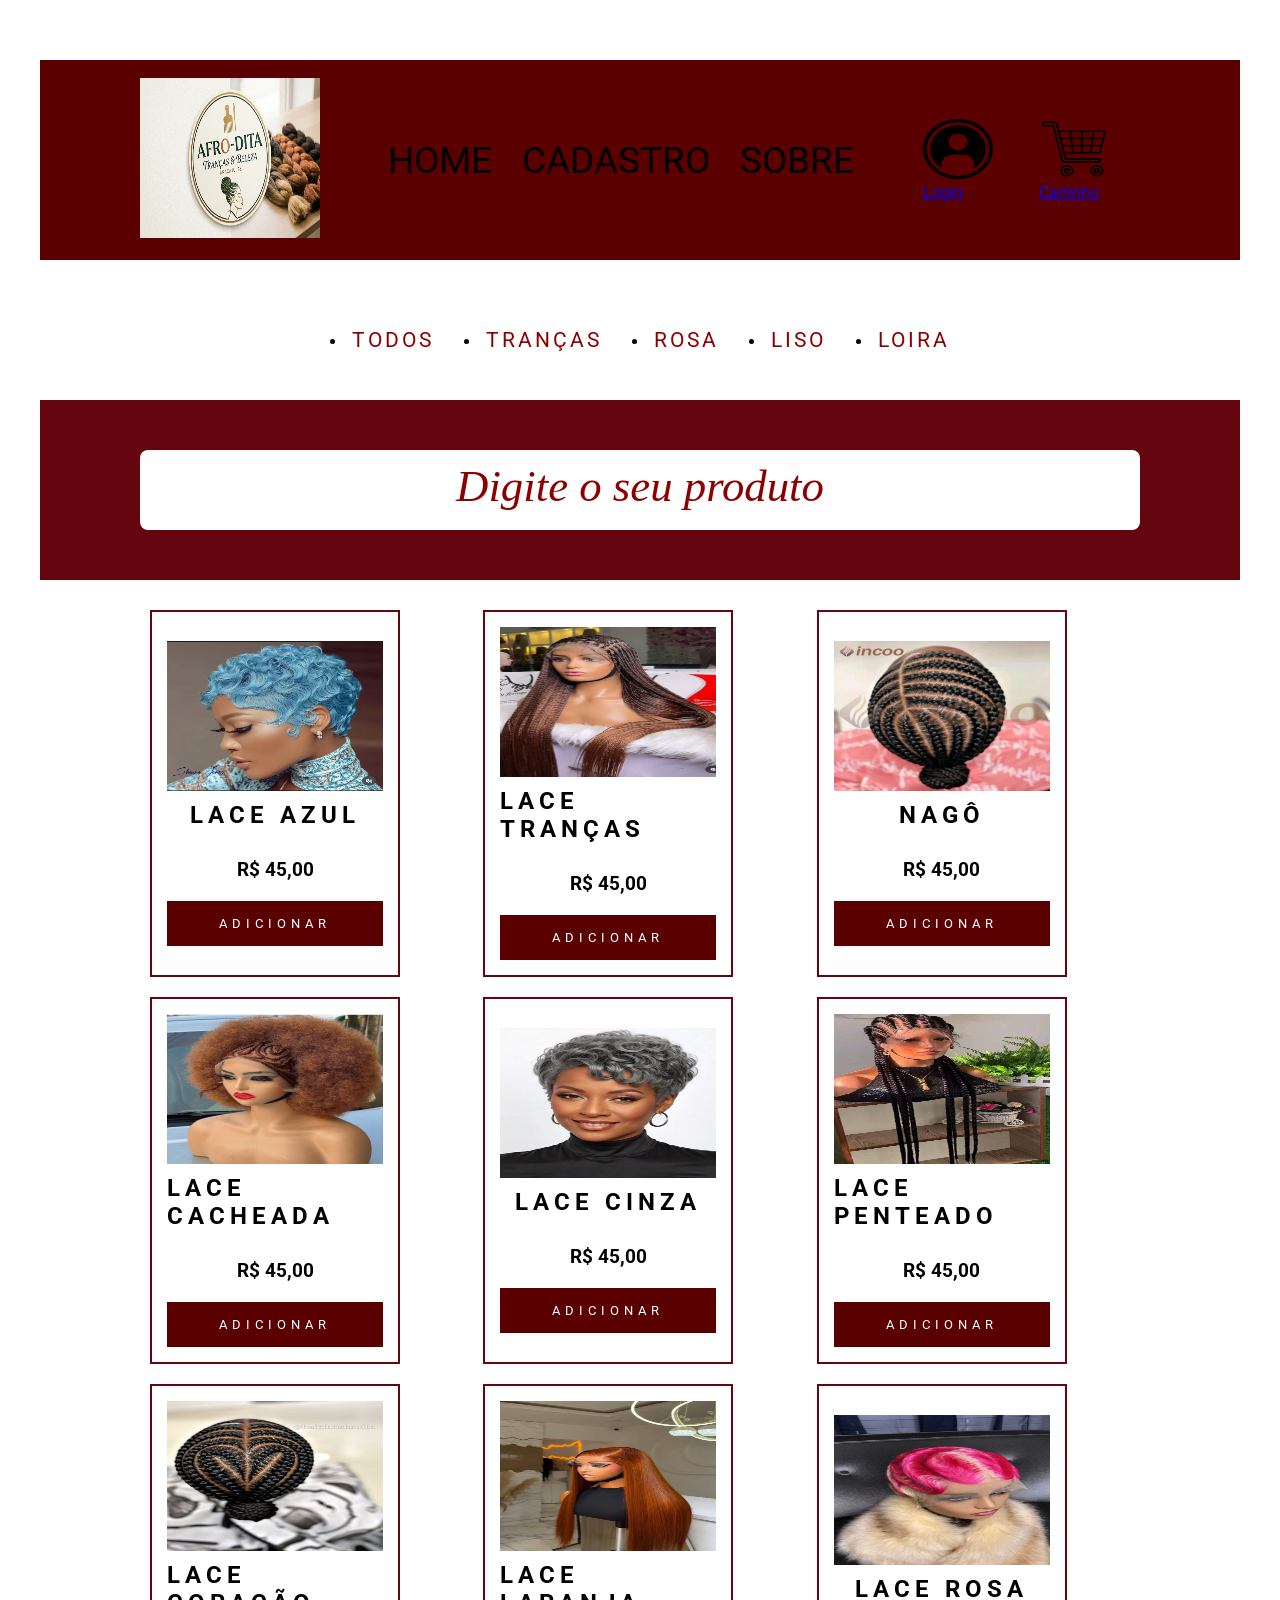
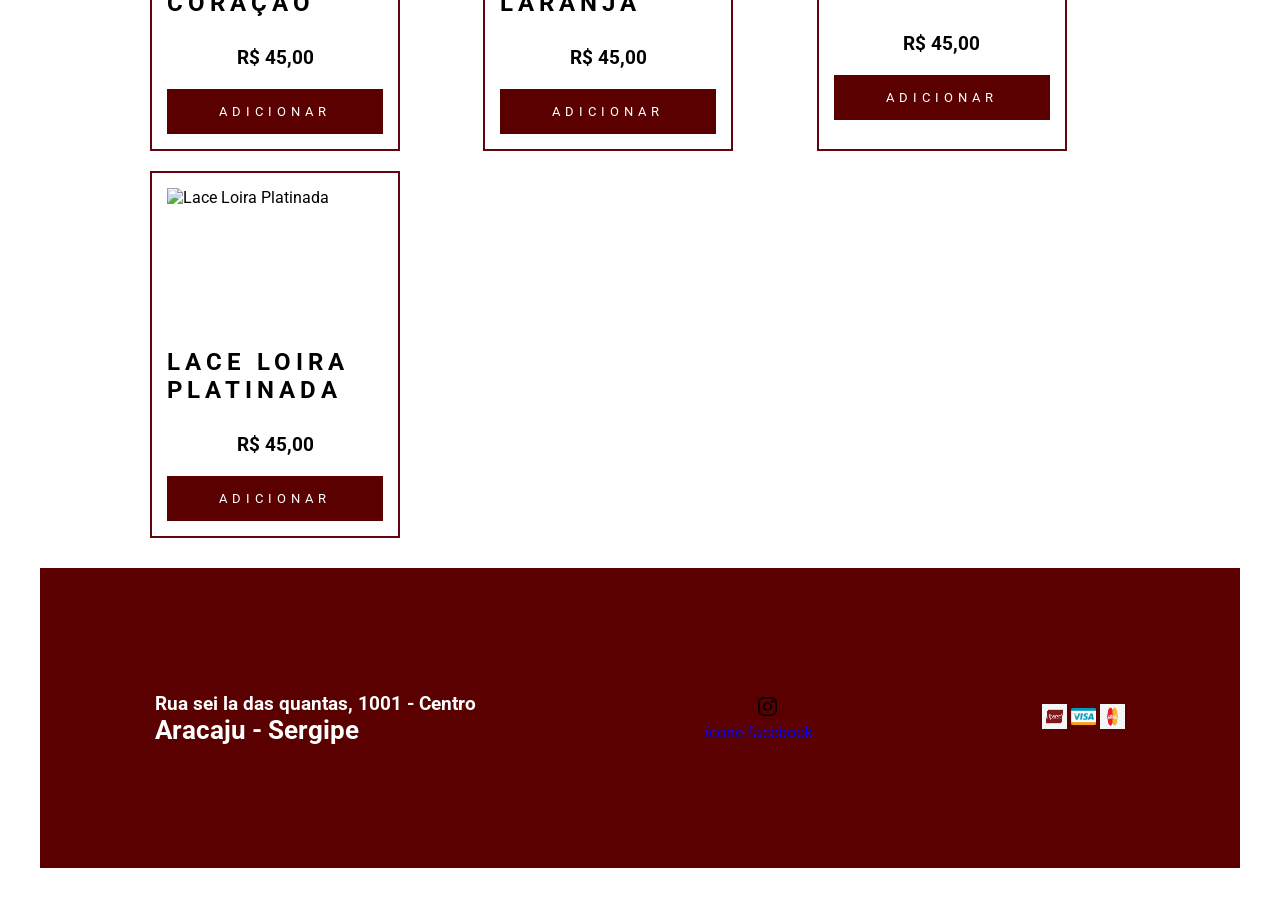
==== commit 45ec6677: "Commit" ====
--- a/index.html
+++ b/index.html
@@ -6,7 +6,8 @@
     <meta name="viewport" content="width=device-width, initial-scale=1.0">
     <title>Loja Virtual</title>
     <link rel="shortcut icon" href="imagens/icones/favicon.ico" type="image/x-icon">
-    <link rel="stylesheet" href="css/style_estrutura.css">
+    <link rel="stylesheet" href="css/style_estrutura_paginas.css">
+    <link rel="stylesheet" href="">
 
     <script src="js/carrega_produto.js" type="module" defer></script>
 
--- a/css/style_estrutura_paginas.css
+++ b/css/style_estrutura_paginas.css
@@ -0,0 +1,241 @@
+/*IMPORTANDO A FONTE ROBOTO DO GOGOLE FONT*/
+@import url('https://fonts.googleapis.com/css2?family=Roboto:ital,wght@0,100..900;1,100..900&display=swap');
+
+/*ATRIBUINDO EM TODOS OS ELEMENTOS*/
+*{
+    margin: 0px;
+    padding: 0px;
+    box-sizing: border-box;
+    font-family: roboto;
+}
+
+/*CRIANDO VARIÁVEIS*/
+:root{
+    --cor_principal: #65050f;
+    --cor_botao01: #fae9bc;
+    --cor_lnk_menu: #020100;
+    --cor_vermelha: #8d0000;
+    --cor_suave: #5a0000;
+    --cor_branca: #ffffff;
+}
+
+/*CONFIGURANDO A TAG main*/
+#geral{
+    margin: 20px;
+    padding: 20px;
+    display: flex;
+    flex-direction: column;
+    justify-content: center;
+    align-items: center;
+}
+
+/*CONFIGUANDOO O CABEÇALHO DA PÁGINA*/
+#cabecalho{
+    width: 100%;
+    height: 200px;
+    color: var(--cor_branca);
+    background-color: var(--cor_suave);
+    padding: 5px 100px;
+    margin: 20px 0px;
+    display: flex;
+    justify-content:space-between;
+    align-items: center;
+   
+}
+
+/*ALTERANDO O TAMANHO DA IMAGEM DO LOGO*/
+#logo img{
+    width: 180px;
+    height: 160px;
+}
+
+/*CONFIGURANDO A TAG nav POR MEIO DO SEU ID*/
+#menu{
+    width: 750px;
+    height: 160px;
+    display: flex;
+    align-items: center;
+    justify-content: center;
+}
+
+/*CONFIGURANDO OS LI DO UL DO CABEÇALHO NA HORIZONTAL*/
+#cabecalho ul, #menu-secoes {
+    display: flex;
+    list-style: none;
+    color: var(--cor_branca);
+    gap: 30px
+} 
+
+/*CONFIGURANDO OS TAMAHOS DOS ÍCONES*/
+#div-icones img{
+    width: 70px;
+    height: 60px;
+}
+
+/*FORMATANDO OS MENUS*/
+#menu a:link{
+    font-size: 2.3em;
+    text-transform: uppercase;
+    text-decoration: none;
+    color: var(--cor_lnk_menu);
+}
+
+#menu a:visited{
+    font-size: 2.4em;
+    text-transform: uppercase;
+    text-decoration: none;
+    color: var(--cor_lnk_menu);
+}
+
+#menu a:hover{
+    font-size: 2.4em;
+    text-transform: uppercase;
+    text-decoration: none;
+    color: var(--cor_principal);
+}
+
+#menu a:active{
+    font-size: 2.4em;
+    text-transform: uppercase;
+    text-decoration: none;
+    color: var(--cor_vermelha);
+}
+
+/*FORMATANDO section PELO ID PESQUISA */
+#pesquisa{
+    background-color: var(--cor_principal);
+    width: 100%;
+    height: 180px;
+    display: flex;
+    align-items: center;
+    justify-content: center;
+}
+
+#pesquisa input{
+    width: 1000px;
+    height: 80px;
+    padding: 20px;
+    border-radius: 8px;
+    font-size: 2em;
+    background-color: var(--cor_branca);
+    border: none;
+}
+
+#pesquisa input::placeholder{
+    font-style: italic;
+    font-size: 1.4em;
+    color: var(--cor_vermelha);
+    text-align: center;
+}
+
+/*FORMATAÇÃO DOS CARDS*/
+#cards{
+    width: 1000px;
+    min-height: 600px;
+    margin: 20px 0px;
+    padding: 10px;
+    display: grid;
+    grid-template-columns: repeat(auto-fit, minmax(250px, 1fr));
+    gap: 20px;
+    cursor: pointer;
+}
+
+.card{
+    width: 250px;
+    min-height: 250px;
+    border: solid 2px var(--cor_principal);
+    padding: 15px;
+    display: flex;
+    flex-direction: column;
+    align-items: center;
+    justify-content: center;
+}
+
+.card:hover{
+    transform: translateY(-5px);
+}
+
+.card h2{
+    text-transform: uppercase;
+    letter-spacing: 5px;
+    margin: 10px 0px;
+}
+
+.card h3{
+    margin: 20px 0px;    
+}
+
+.card button{
+    width: 100%;
+    height: 45px;
+    text-transform: uppercase;
+    letter-spacing: 5px;
+    border: none;
+    background-color: var(--cor_suave);
+    cursor: pointer;
+    color: var(--cor_branca);
+}
+
+.card img{
+    width: 100%;
+    height: 150px;
+}
+
+/*FORMATAÇÃO DO RODAPÉ*/
+#rodape{
+    width: 100%;
+    height: 300px;
+    color: var(--cor_branca);
+    background-color: var(--cor_suave);
+    display: flex;
+    align-items: center;
+    justify-content:space-around;
+}
+
+#dadosloja{
+    font-size: 0.8em;
+}
+
+#icones-sociais ul {
+    list-style: none;
+}
+
+#icones-sociais img{
+    width: 25px;
+    height: 25px;
+    margin-left: 50px;
+}
+
+#div-cartoes img{
+    width: 25px;
+    height: 25px;
+}
+
+/*CONFIGURANDO O MENU SEÇÕES*/
+#nav-secoes{
+    width: 100%;
+    min-height: 80px;
+    margin: 20px 0px;
+    gap: 30px;
+    display: flex;
+    align-items: center;
+    justify-content: center;
+    flex-wrap: wrap;
+}
+
+.lnk-secao:link, .lnk-secao:visited{
+    text-transform: uppercase;
+    text-decoration: none;
+    font-size: 1.3em;
+    letter-spacing: 3px;
+    color: var(--cor_vermelha);
+}
+
+.lnk-secao:hover {
+    font-size: 1.5em;
+    color: var(--cor_botao01);
+}
+
+.lnk-secao:active {
+    color: var(--cor_principal);
+}
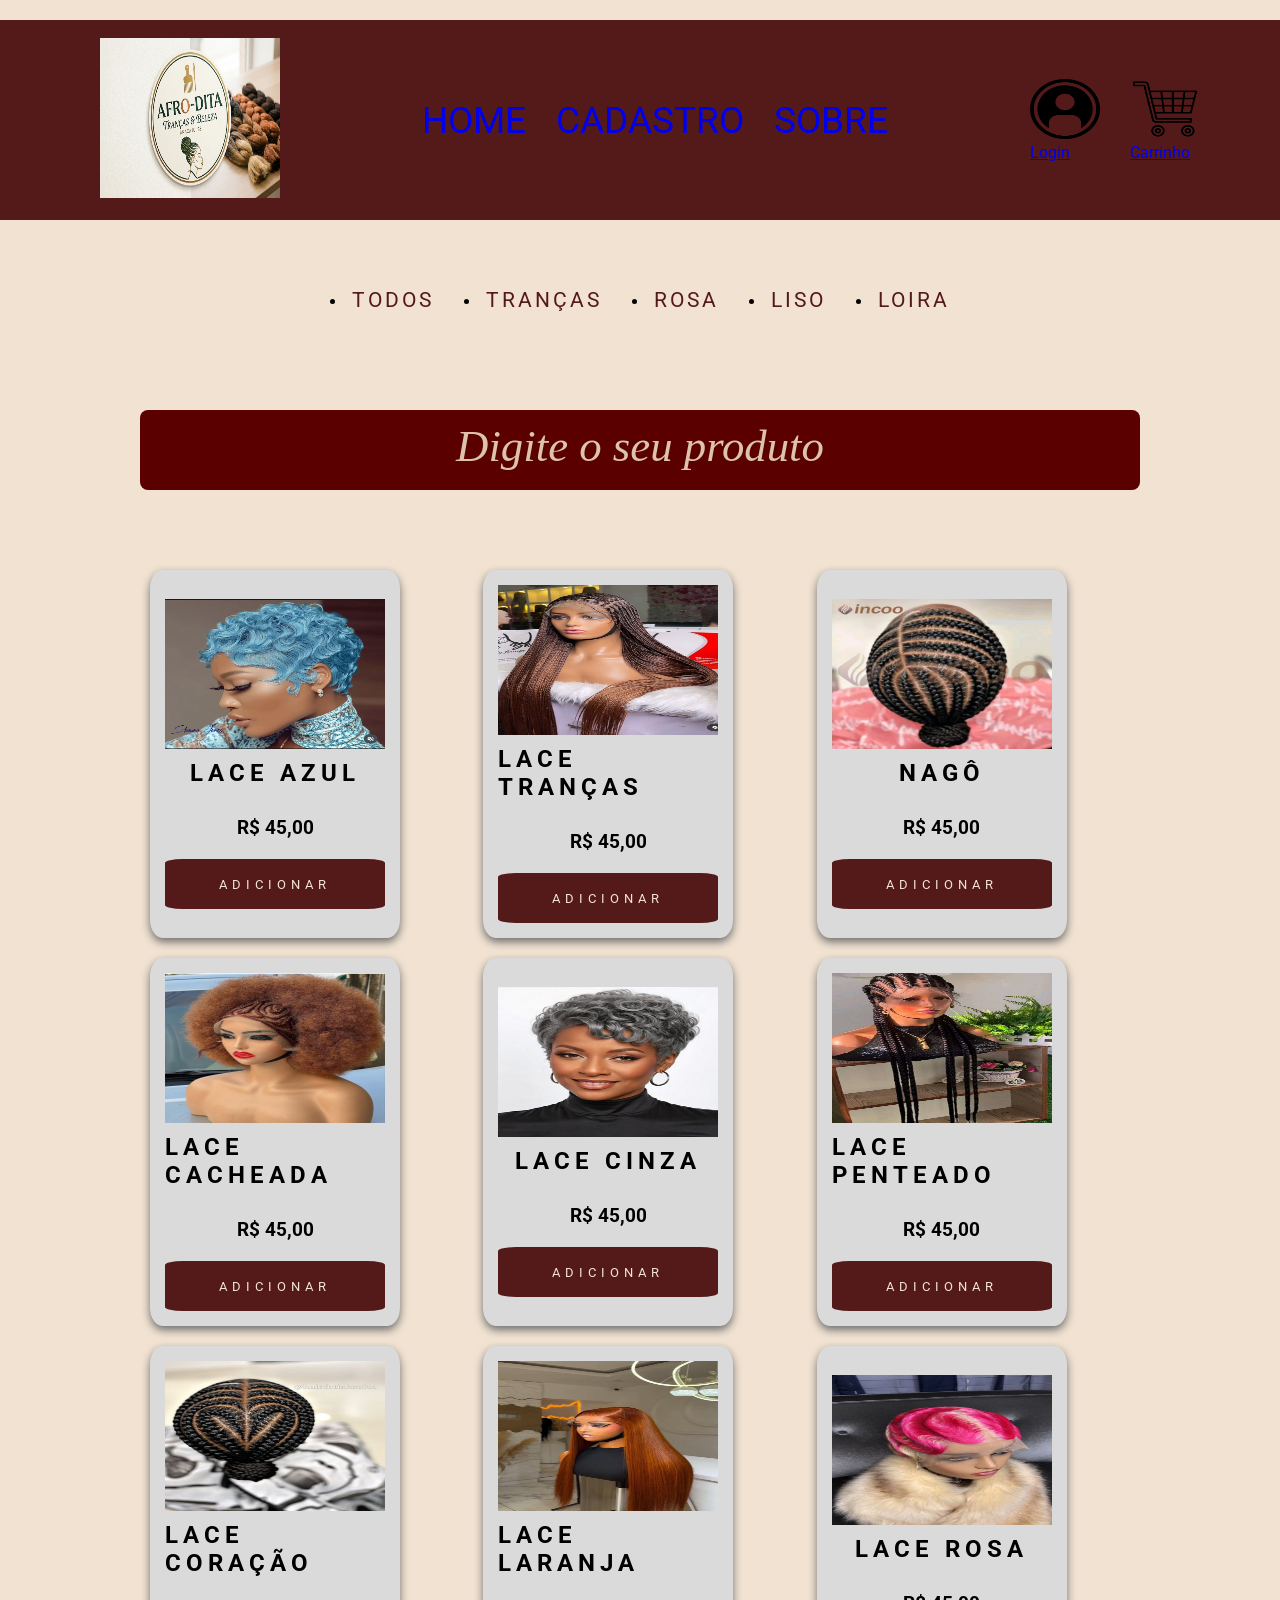
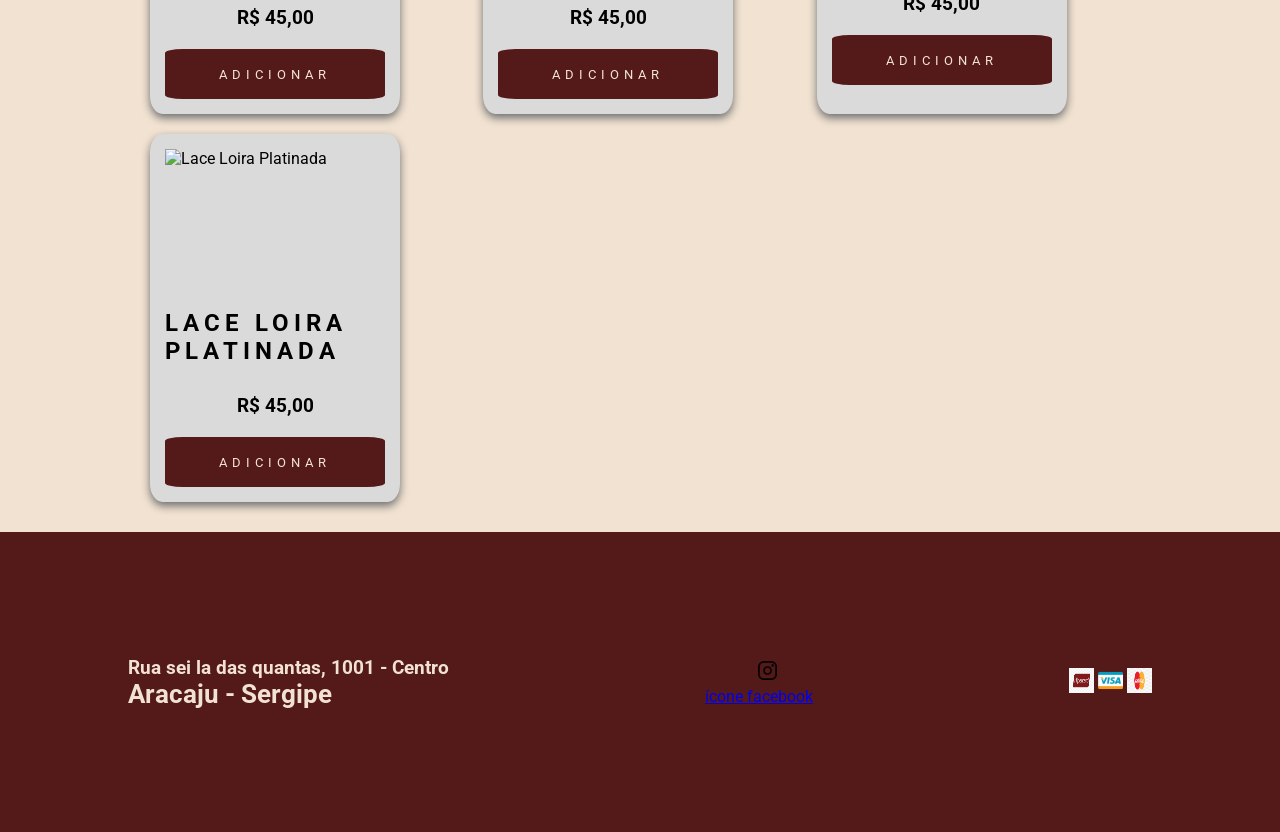
==== commit 6b367032: "Commit" ====
--- a/index.html
+++ b/index.html
@@ -24,7 +24,6 @@
 
             <nav id="menu">
                 <ul>
-
                     <li><a href="index.html" class="link_menu"> Home</a></li>
                     <li><a href="paginas/cadastro.html" class="link_menu"> Cadastro</a></li>
                     <li><a href="paginas/sobre.html" class="link_menu"> Sobre</a></li>
--- a/css/style_estrutura_paginas.css
+++ b/css/style_estrutura_paginas.css
@@ -11,30 +11,29 @@
 
 /*CRIANDO VARIÁVEIS*/
 :root{
-    --cor_principal: #65050f;
-    --cor_botao01: #fae9bc;
-    --cor_lnk_menu: #020100;
-    --cor_vermelha: #8d0000;
-    --cor_suave: #5a0000;
-    --cor_branca: #ffffff;
+    --cor_principal: #F1E2D1;
+    --cor_botao01: #541A1A;
+    --cor_lnk_menu: #810B38;
+    --cor_vermelha: #DCC3AA;
+    --cor_suave: #DCC3AA;
+    --cor_branca: #5a0000;
 }
 
 /*CONFIGURANDO A TAG main*/
 #geral{
-    margin: 20px;
-    padding: 20px;
+    
     display: flex;
     flex-direction: column;
     justify-content: center;
     align-items: center;
+    background-color: var(--cor_principal);
 }
 
 /*CONFIGUANDOO O CABEÇALHO DA PÁGINA*/
 #cabecalho{
     width: 100%;
     height: 200px;
-    color: var(--cor_branca);
-    background-color: var(--cor_suave);
+    background-color: var(--cor_botao01);
     padding: 5px 100px;
     margin: 20px 0px;
     display: flex;
@@ -50,7 +49,7 @@
 }
 
 /*CONFIGURANDO A TAG nav POR MEIO DO SEU ID*/
-#menu{
+#menu ul{
     width: 750px;
     height: 160px;
     display: flex;
@@ -62,7 +61,6 @@
 #cabecalho ul, #menu-secoes {
     display: flex;
     list-style: none;
-    color: var(--cor_branca);
     gap: 30px
 } 
 
@@ -73,37 +71,35 @@
 }
 
 /*FORMATANDO OS MENUS*/
-#menu a:link{
+.link_menu {
     font-size: 2.3em;
     text-transform: uppercase;
     text-decoration: none;
-    color: var(--cor_lnk_menu);
-}
-
-#menu a:visited{
+}
+
+.link_menu:visited{
     font-size: 2.4em;
     text-transform: uppercase;
     text-decoration: none;
-    color: var(--cor_lnk_menu);
+    color: var(--cor_principal);
 }
 
 #menu a:hover{
     font-size: 2.4em;
     text-transform: uppercase;
     text-decoration: none;
-    color: var(--cor_principal);
+    color: var(--cor_lnk_menu);
 }
 
 #menu a:active{
     font-size: 2.4em;
     text-transform: uppercase;
     text-decoration: none;
-    color: var(--cor_vermelha);
+    color: var(--cor_suave);
 }
 
 /*FORMATANDO section PELO ID PESQUISA */
 #pesquisa{
-    background-color: var(--cor_principal);
     width: 100%;
     height: 180px;
     display: flex;
@@ -143,8 +139,10 @@
 .card{
     width: 250px;
     min-height: 250px;
-    border: solid 2px var(--cor_principal);
+    background-color: rgb(218, 218, 218);
+    border-radius: 5%;
     padding: 15px;
+    box-shadow: 0px 4px 8px rgb(110, 110, 110);
     display: flex;
     flex-direction: column;
     align-items: center;
@@ -165,15 +163,18 @@
     margin: 20px 0px;    
 }
 
-.card button{
-    width: 100%;
-    height: 45px;
+.btn_card{
+    width: 100%;
+    height: 50px;
+    border-radius: 8%;
     text-transform: uppercase;
     letter-spacing: 5px;
     border: none;
-    background-color: var(--cor_suave);
     cursor: pointer;
-    color: var(--cor_branca);
+    color: var(--cor_principal);
+    background-color: var(--cor_botao01);
+    
+    
 }
 
 .card img{
@@ -185,8 +186,8 @@
 #rodape{
     width: 100%;
     height: 300px;
-    color: var(--cor_branca);
-    background-color: var(--cor_suave);
+    color: var(--cor_principal);
+    background-color: var(--cor_botao01);
     display: flex;
     align-items: center;
     justify-content:space-around;
@@ -228,14 +229,11 @@
     text-decoration: none;
     font-size: 1.3em;
     letter-spacing: 3px;
-    color: var(--cor_vermelha);
+    color: var(--cor_botao01);
 }
 
 .lnk-secao:hover {
     font-size: 1.5em;
-    color: var(--cor_botao01);
-}
-
-.lnk-secao:active {
-    color: var(--cor_principal);
-}+    color: var(--cor_branca);
+}
+
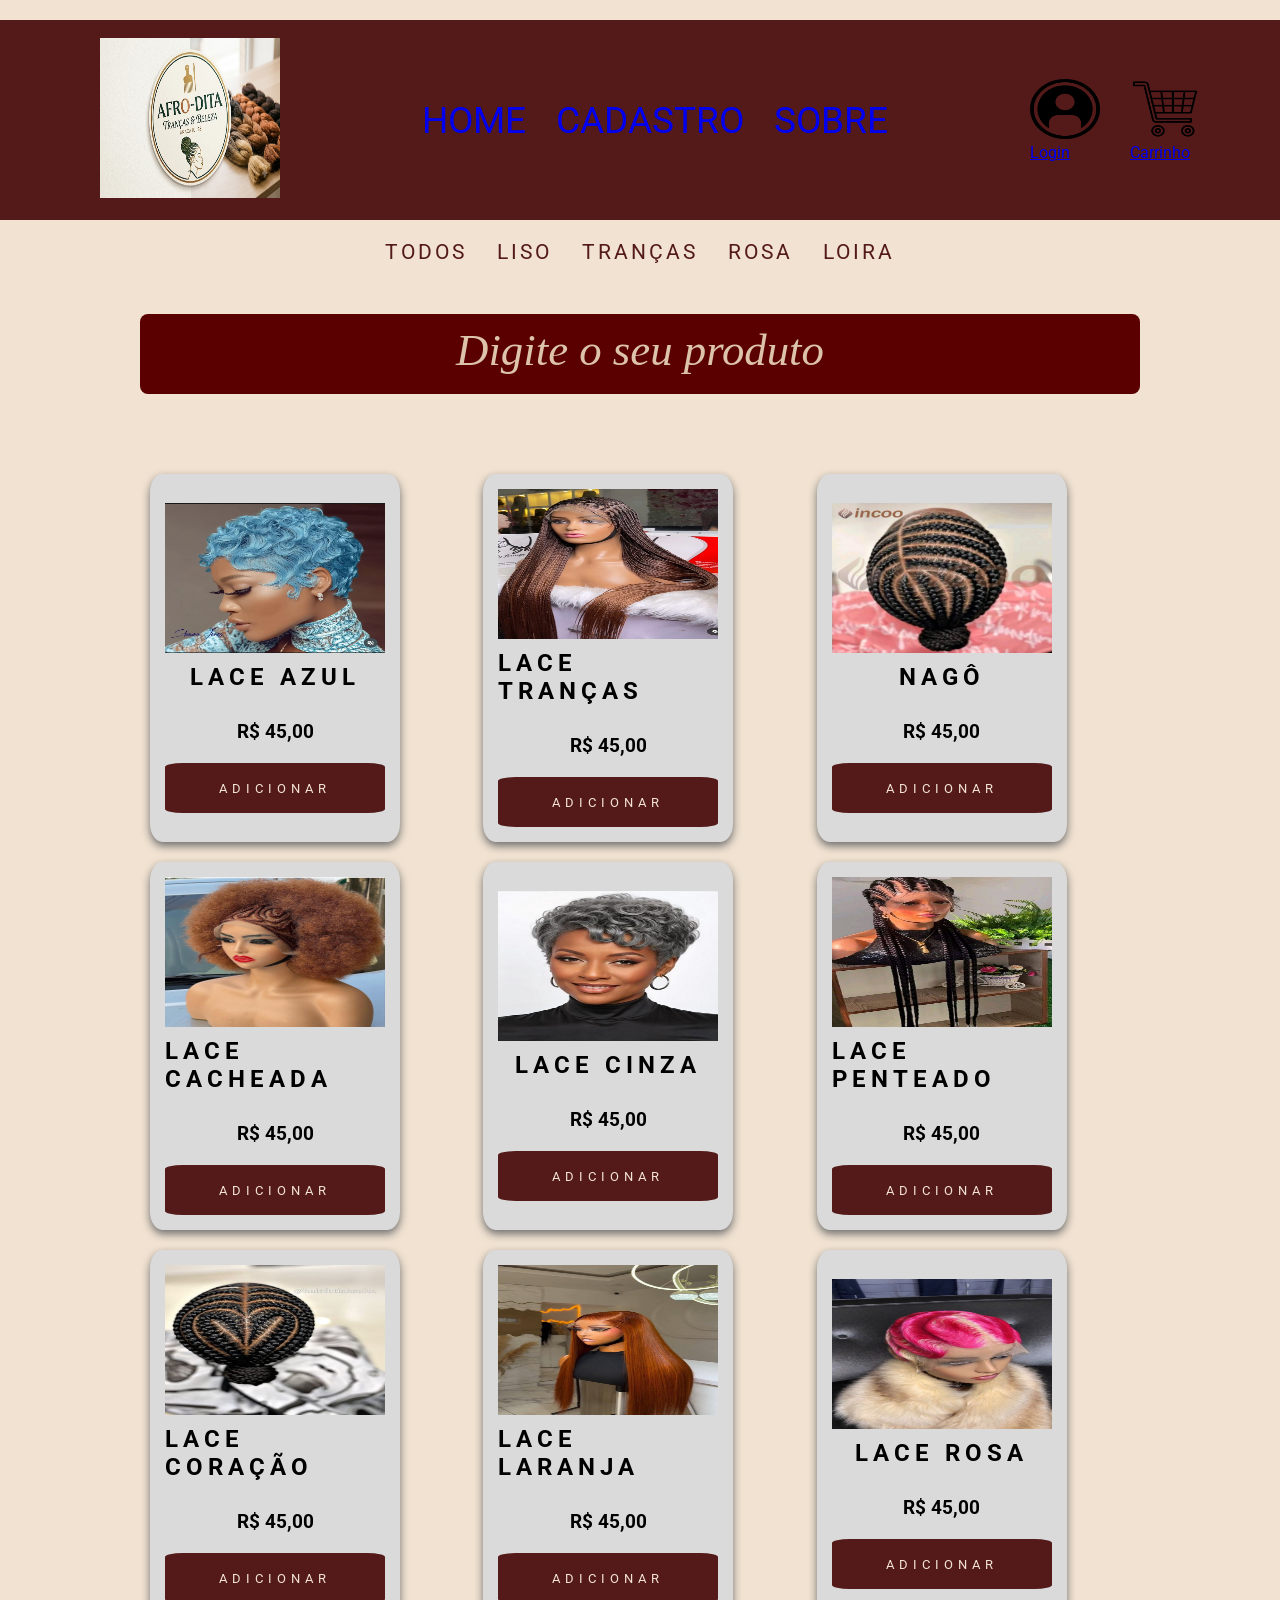
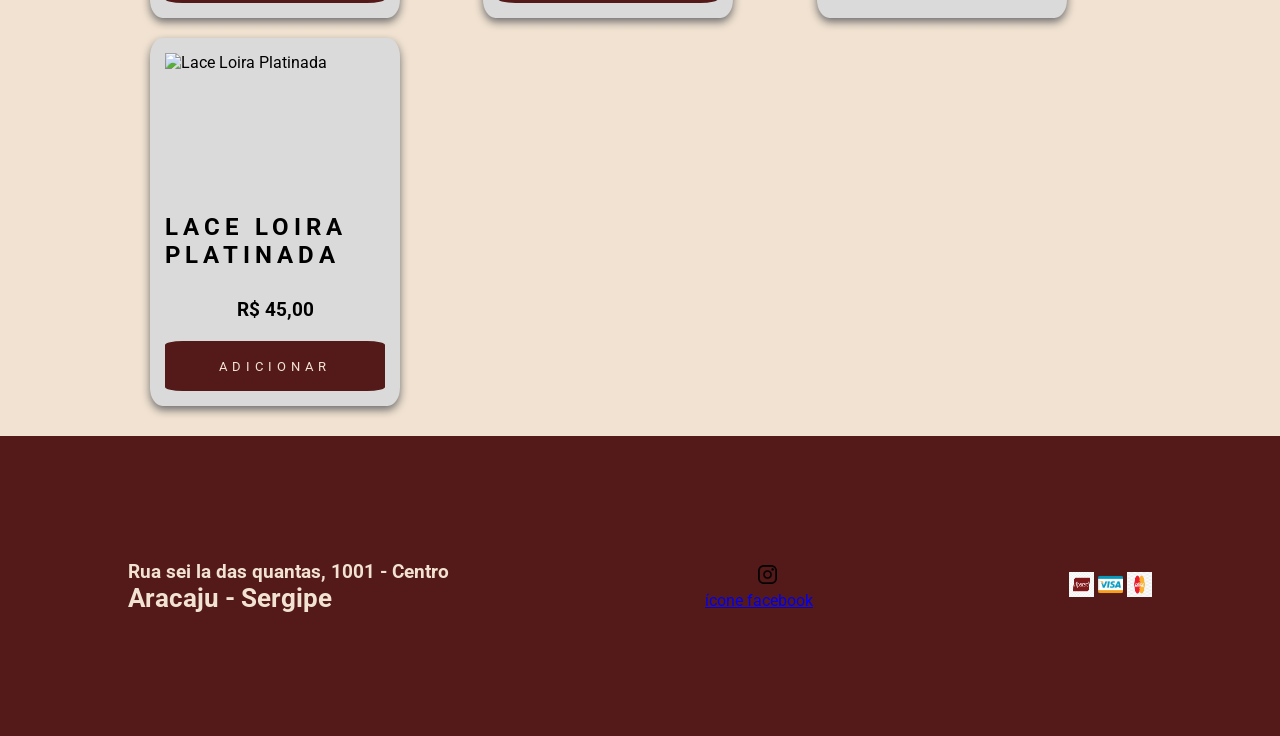
==== commit d415e94f: "Fazendo os casos para caso o valor seja = a 0" ====
--- a/index.html
+++ b/index.html
@@ -40,7 +40,7 @@
             </div>
         </header>
 
-        <nav id="nav-secoes">
+        <nav id="menu-secoes">
             <li><a href="#" class="lnk-secao">Todos </a></li>
             <li><a href="#" class="lnk-secao"> Tranças</a></li>
             <li><a href="#" class="lnk-secao">Rosa</a></li>
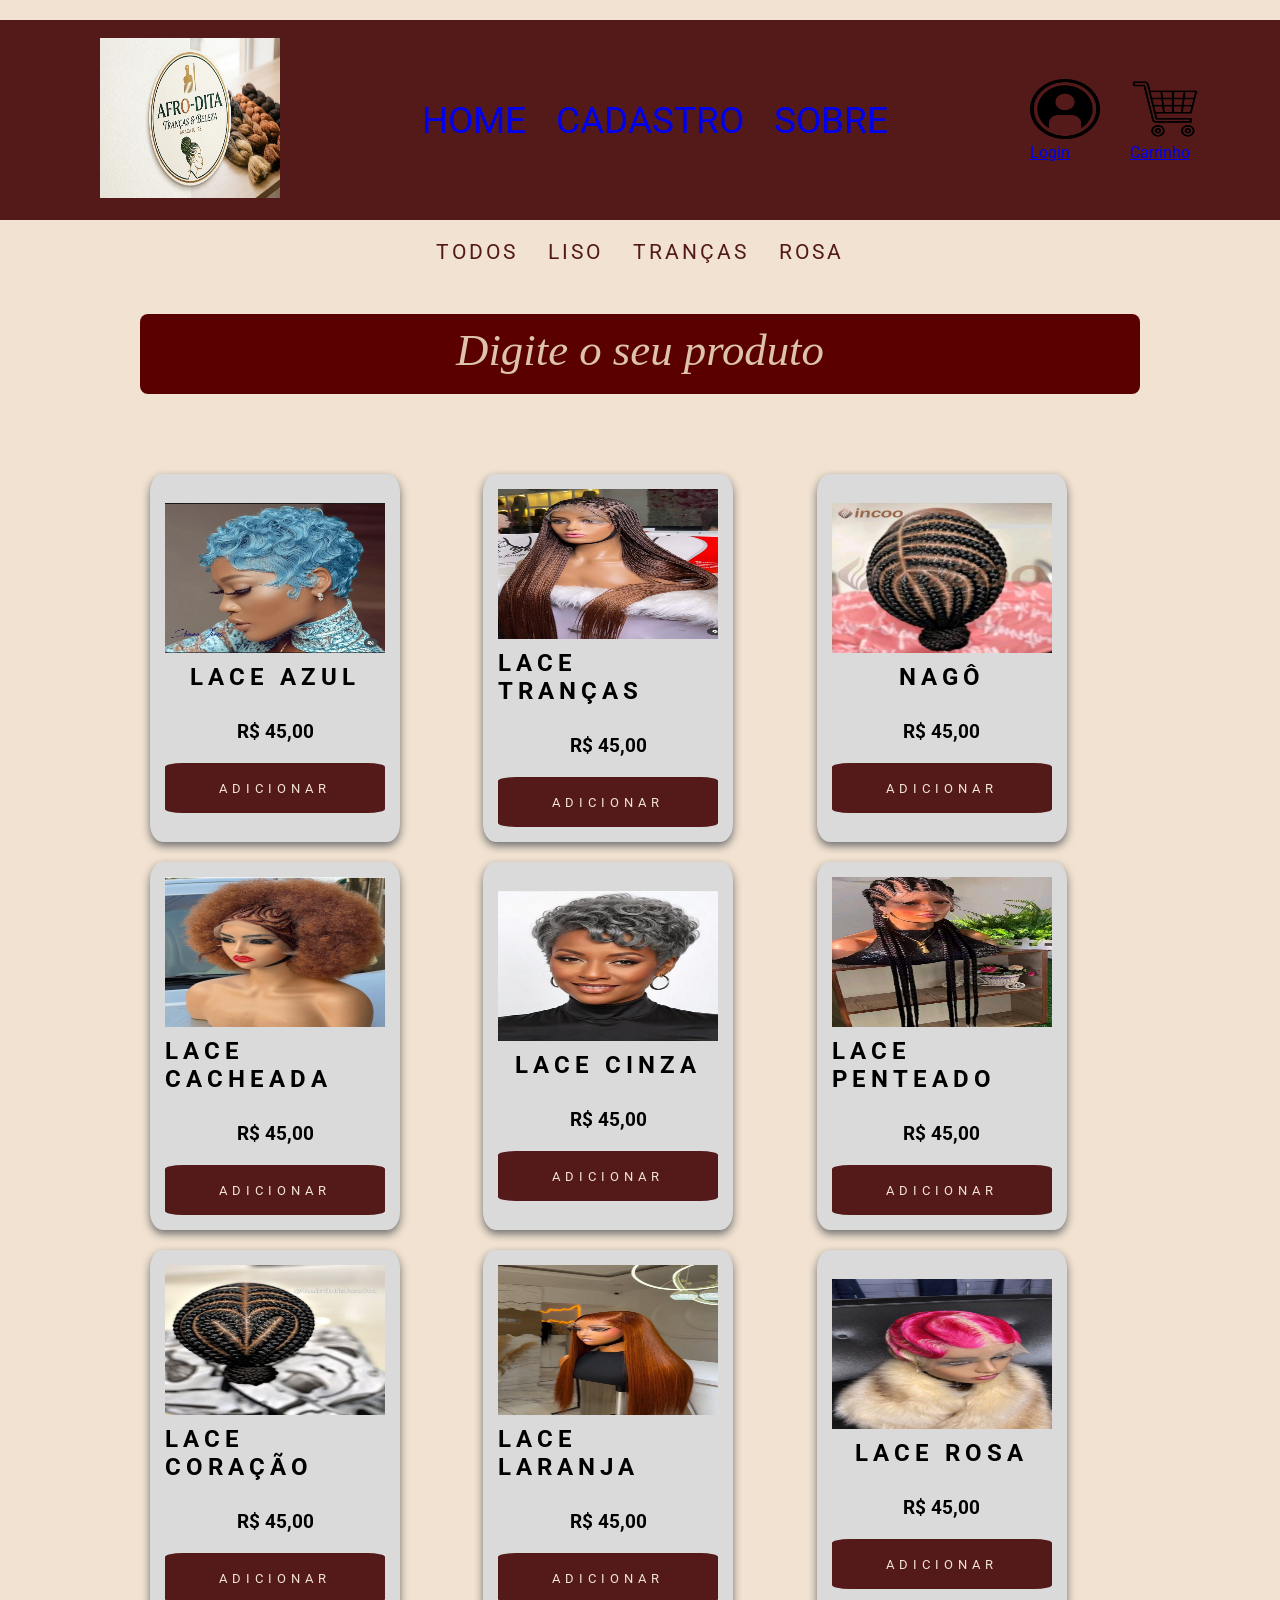
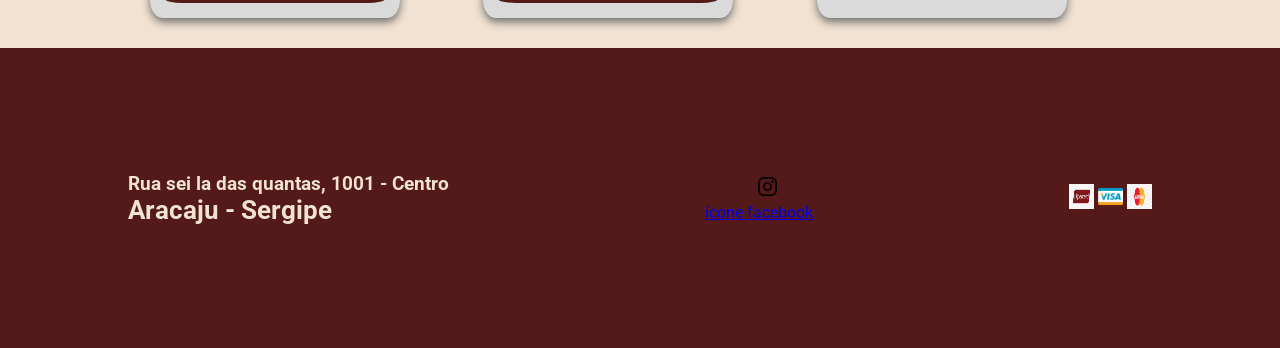
==== commit a3884223: "Voltando com a p[agina sobre" ====
--- a/index.html
+++ b/index.html
@@ -53,122 +53,7 @@
         </section>
 
         <section id="cards">
-            <div class="card">
-                <img src="imagens/blueOne.jpg" alt="Lace Azul" class="img_card">
 
-                <h2 class="tito_card">Lace Azul</h2>
-
-                <h3 class="valor_card">
-                    R$ 45,00
-                </h3>
-
-                <button class="btn_card">Adiconar</button>
-
-            </div>
-
-            <div class="card">
-                <img src="imagens/braidOne.jpg" alt="Lace Tranças" class="img_card">
-
-                <h2 class="tito_card">Lace Tranças</h2>
-
-                <h3 class="valor_card">
-                    R$ 45,00
-                </h3>
-
-                <button class="btn_card">Adiconar</button>
-
-            </div>
-
-            <div class="card">
-                <img src="imagens/cornrow.jpg" alt="Nagô" class="img_card">
-
-                <h2 class="tito_card">Nagô</h2>
-
-                <h3 class="valor_card">
-                    R$ 45,00
-                </h3>
-
-                <button class="btn_card">Adiconar</button>
-
-            </div>
-
-            <div class="card">
-                <img src="imagens/curlyOne.jpg" alt="Lace Cacheada" class="img_card">
-
-                <h2 class="tito_card">Lace Cacheada</h2>
-
-                <h3 class="valor_card">
-                    R$ 45,00
-                </h3>
-
-                <button class="btn_card">Adiconar</button>
-
-            </div>
-
-            <div class="card">
-                <img src="imagens/greyOne.jpg" alt="Lace Verde" class="img_card">
-
-                <h2 class="tito_card">Lace Cinza</h2>
-
-                <h3 class="valor_card">
-                    R$ 45,00
-                </h3>
-
-                <button class="btn_card">Adiconar</button>
-
-            </div>
-
-            <div class="card">
-                <img src="imagens/HairStyleOne.jpg" alt="Lace Penteado" class="img_card">
-
-                <h2 class="tito_card">Lace Azul</h2>
-
-                <h3 class="valor_card">
-                    R$ 45,00
-                </h3>
-
-                <button class="btn_card">Adiconar</button>
-
-            </div>
-
-            <div class="card">
-                <img src="imagens/heart.jpg" alt="Lace Coração" class="img_card">
-
-                <h2 class="tito_card">Lace Coração</h2>
-
-                <h3 class="valor_card">
-                    R$ 45,00
-                </h3>
-
-                <button class="btn_card">Adiconar</button>
-
-            </div>
-
-            <div class="card">
-                <img src="imagens/orangeOne.jpg" alt="Lace Laranja" class="img_card">
-
-                <h2 class="tito_card">Lace Laranja</h2>
-
-                <h3 class="valor_card">
-                    R$ 45,00
-                </h3>
-
-                <button class="btn_card">Adiconar</button>
-
-            </div>
-
-            <div class="card">
-                <img src="imagens/pinkOne.jpg" alt="Lace Rosa" class="img_card">
-
-                <h2 class="tito_card">Lace Rosa</h2>
-
-                <h3 class="valor_card">
-                    R$ 45,00
-                </h3>
-
-                <button class="btn_card">Adiconar</button>
-
-            </div>
         </section>
 
         <footer id="rodape">
--- a/css/style_estrutura_paginas.css
+++ b/css/style_estrutura_paginas.css
@@ -27,6 +27,7 @@
     justify-content: center;
     align-items: center;
     background-color: var(--cor_principal);
+    min-height: 60px 0px;
 }
 
 /*CONFIGUANDOO O CABEÇALHO DA PÁGINA*/
